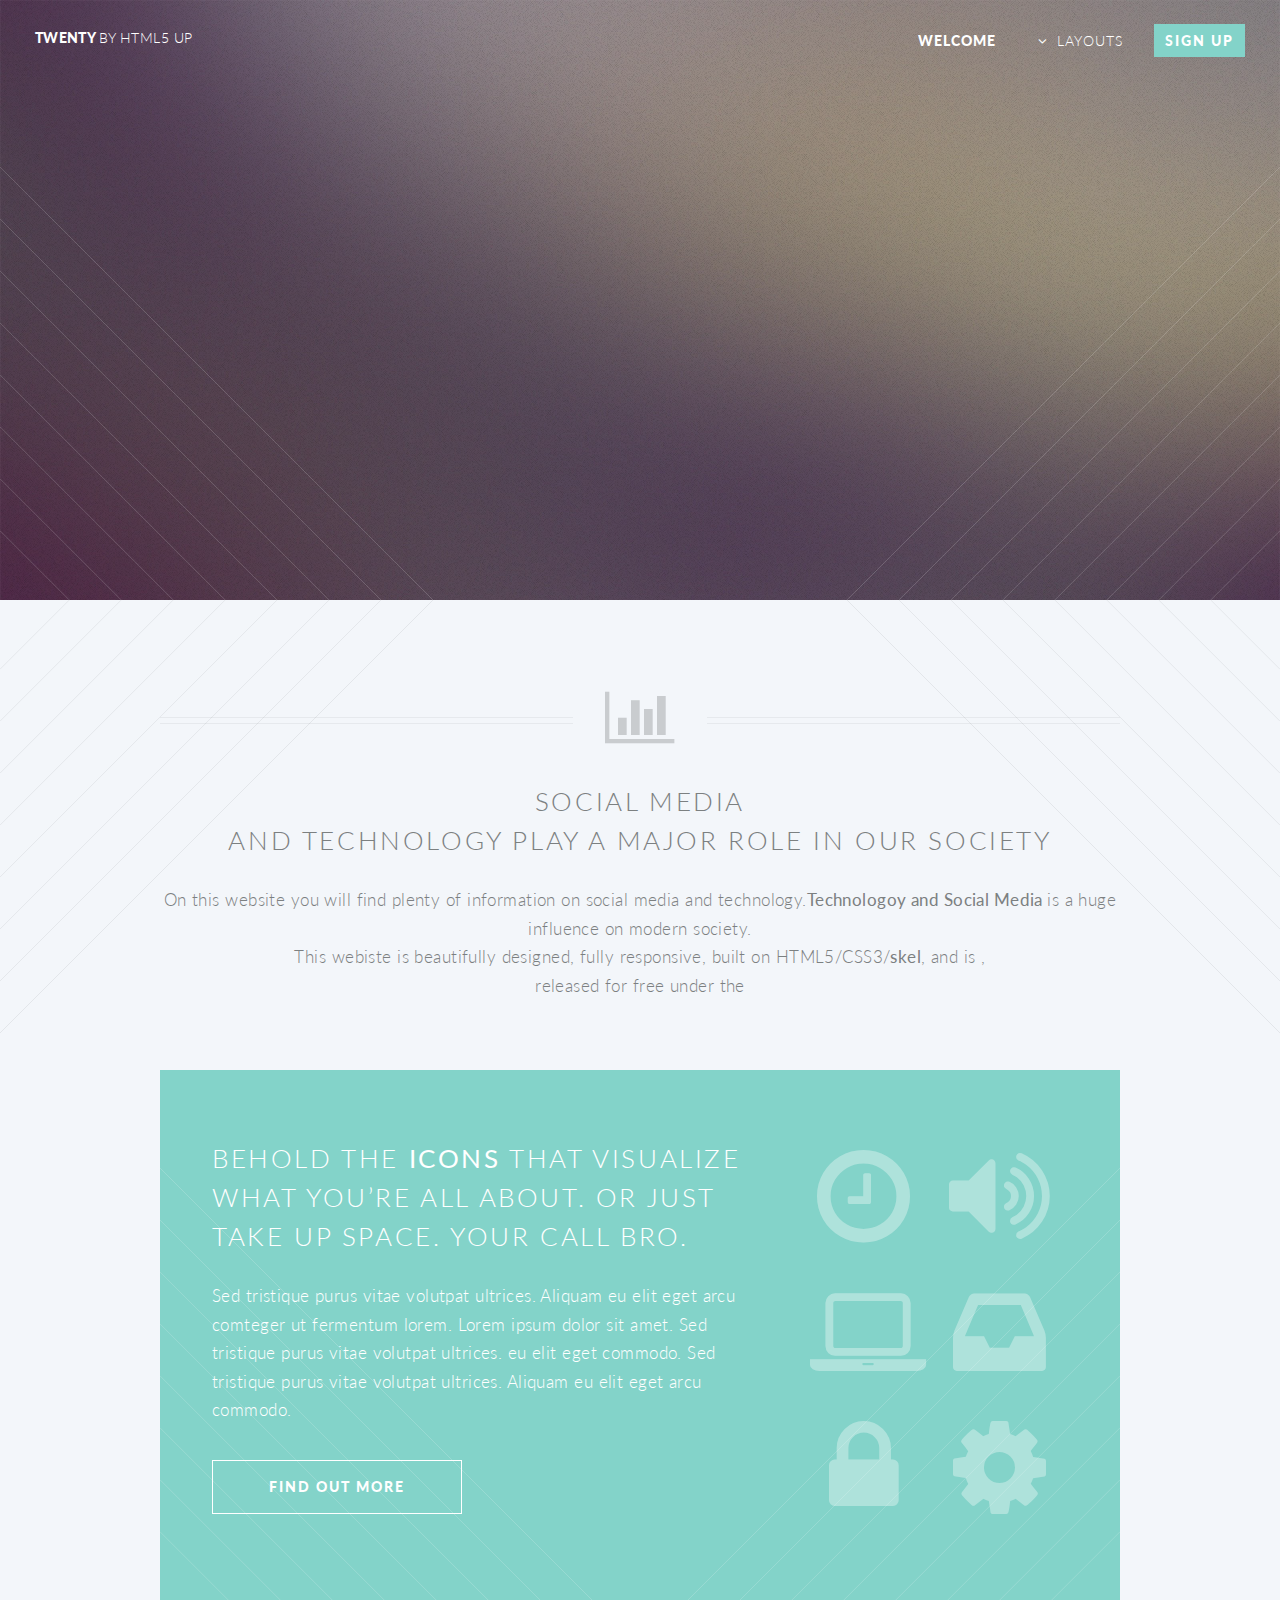
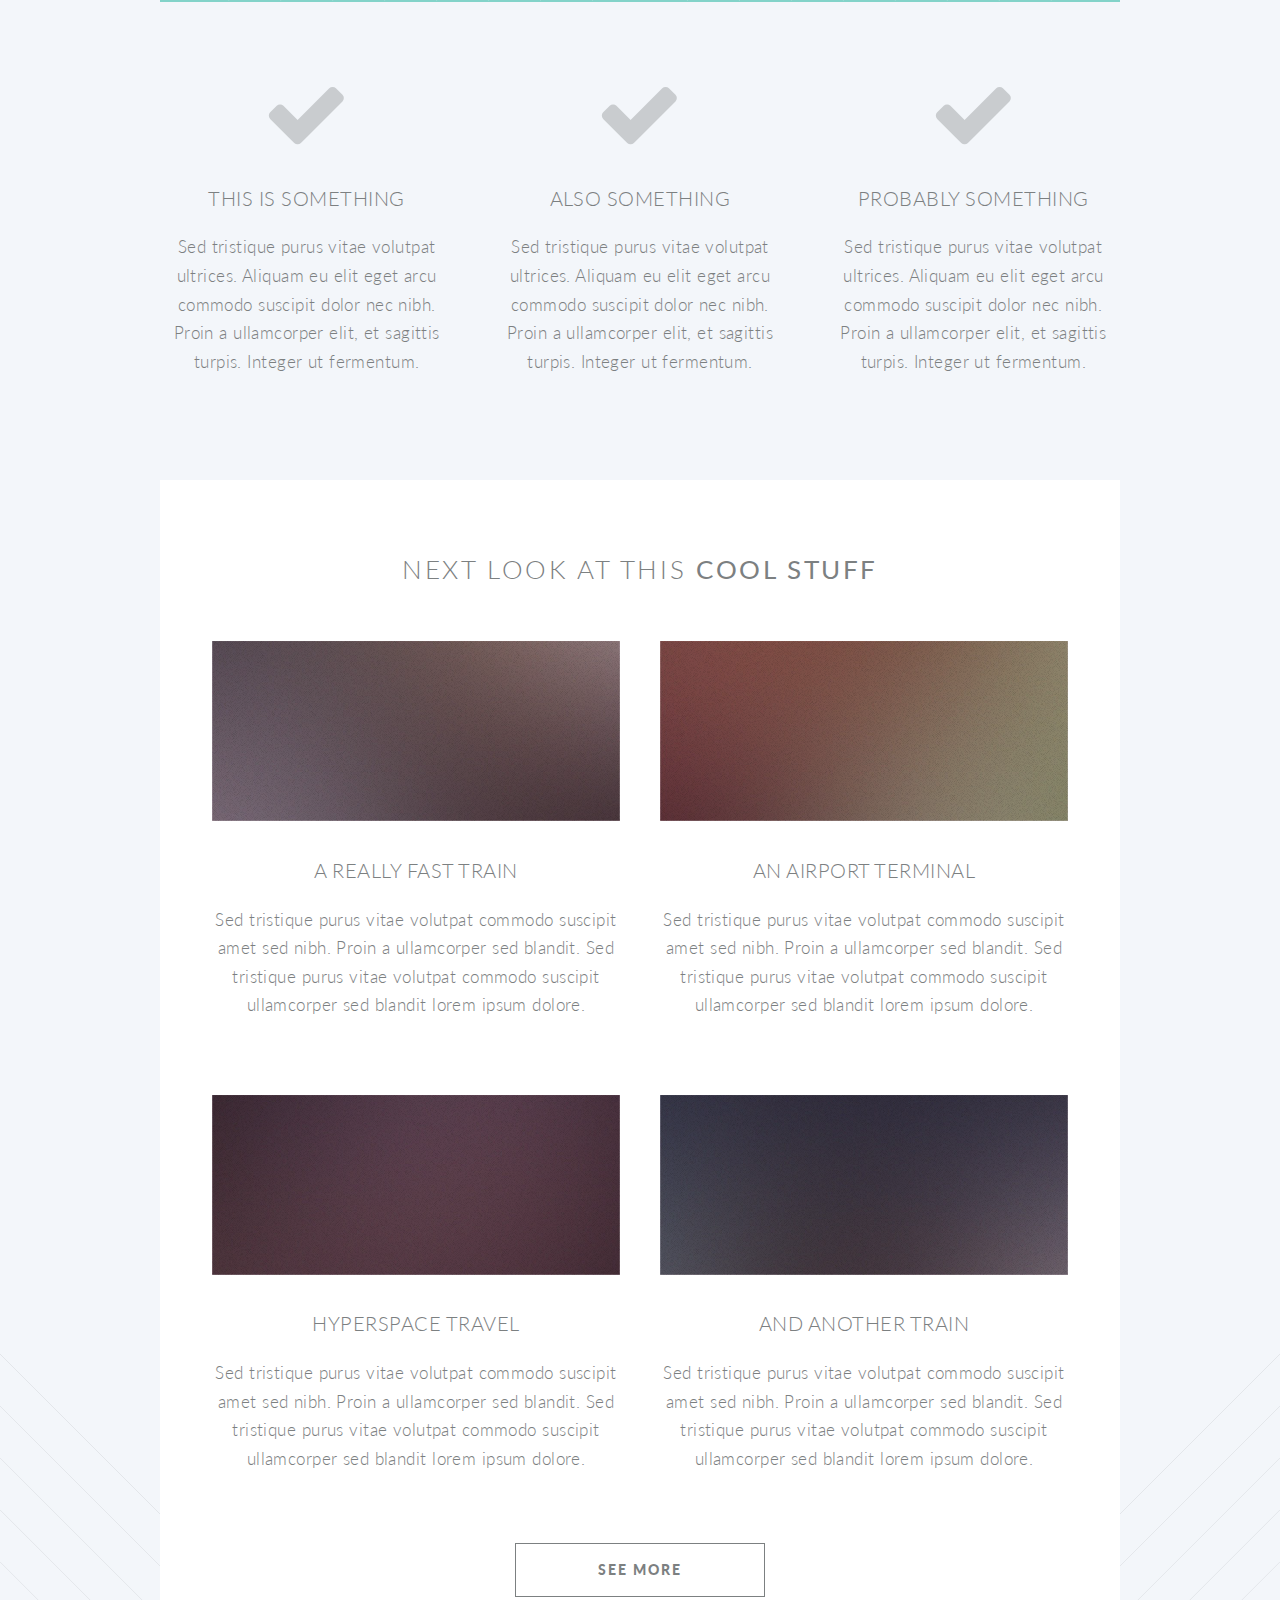
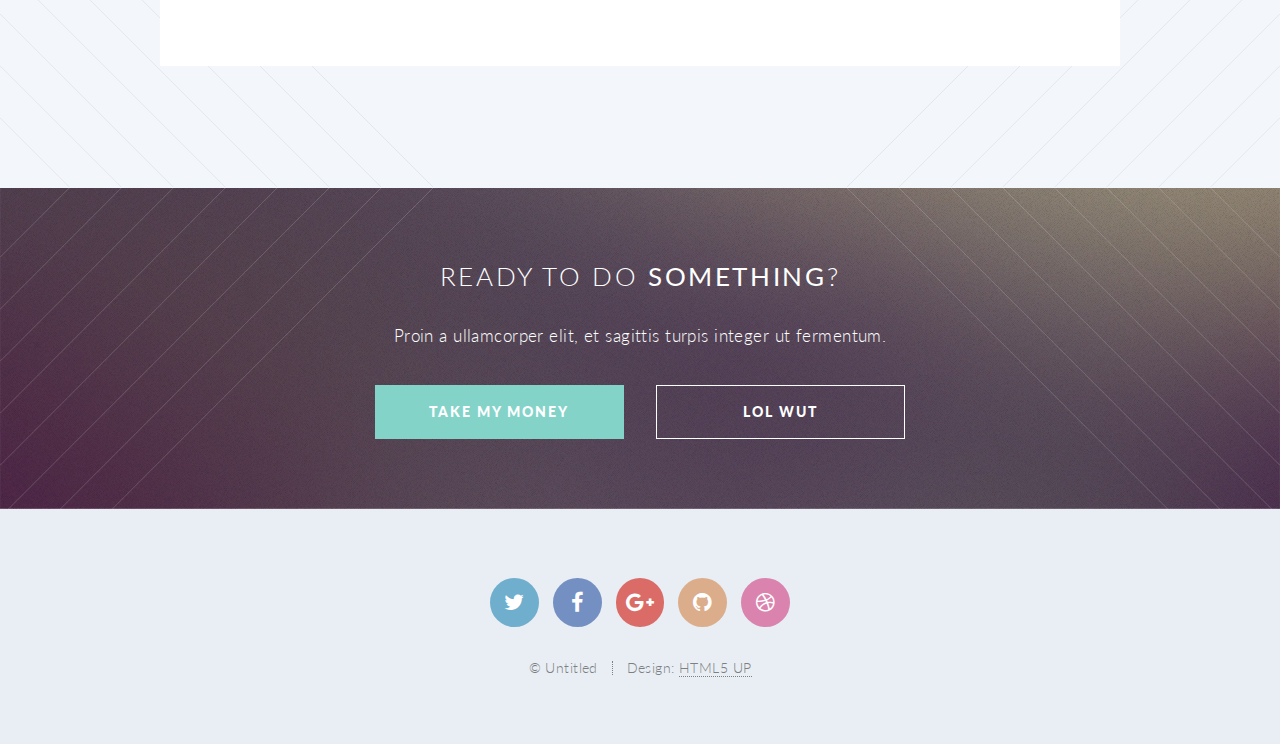
==== index.html @ 6ecb7705 "p1" ====
<!DOCTYPE HTML>
<!--
	Twenty by HTML5 UP
	html5up.net | @ajlkn
	Free for personal and commercial use under the CCA 3.0 license (html5up.net/license)
-->
<html>
	<head>
		<title>Twenty by HTML5 UP</title>
		<meta charset="utf-8" />
		<meta name="viewport" content="width=device-width, initial-scale=1" />
		<!--[if lte IE 8]><script src="assets/js/ie/html5shiv.js"></script><![endif]-->
		<link rel="stylesheet" href="assets/css/main.css" />
		<!--[if lte IE 8]><link rel="stylesheet" href="assets/css/ie8.css" /><![endif]-->
		<!--[if lte IE 9]><link rel="stylesheet" href="assets/css/ie9.css" /><![endif]-->
	</head>
	<body class="index">
		<div id="page-wrapper">

			<!-- Header -->
				<header id="header" class="alt">
					<h1 id="logo"><a href="index.html">Twenty <span>by HTML5 UP</span></a></h1>
					<nav id="nav">
						<ul>
							<li class="current"><a href="index.html">Welcome</a></li>
							<li class="submenu">
								<a href="#">Layouts</a>
								<ul>
									<li><a href="left-sidebar.html">Left Sidebar</a></li>
									<li><a href="right-sidebar.html">Right Sidebar</a></li>
									<li><a href="no-sidebar.html">No Sidebar</a></li>
									<li><a href="contact.html">Contact</a></li>
									<li class="submenu">
										<a href="#">Submenu</a>
										<ul>
											<li><a href="#">Dolore Sed</a></li>
											<li><a href="#">Consequat</a></li>
											<li><a href="#">Lorem Magna</a></li>
											<li><a href="#">Sed Magna</a></li>
											<li><a href="#">Ipsum Nisl</a></li>
										</ul>
									</li>
								</ul>
							</li>
							<li><a href="#" class="button special">Sign Up</a></li>
						</ul>
					</nav>
				</header>

			<!-- Banner -->
				<section id="banner">

					<!--
						".inner" is set up as an inline-block so it automatically expands
						in both directions to fit whatever's inside it. This means it won't
						automatically wrap lines, so be sure to use line breaks where
						appropriate (<br />).
					-->
					<div class="inner">

						<header>
							<h2>SOCIAL MEDIA AND THE 21ST CENTURY</h2>
						</header>
		<p><!--[-->A WEBSITE<!--]--> <strong><!--[-->BY<!--]--></strong>, <!--[-->JAMILA CUMMINGS<!--]-->
						<br />
						<!--[-->SIMPLICITY<!--]-->
						<br />
						 <a href="http://html5up.net">WORKS BEST</a>.<!--]--></p>
						<footer>
							<ul class="buttons vertical">
								<li><a href="#main" class="button fit scrolly"><!--[-->Tell Me More<!--]--></a></li>
							</ul>
						</footer>

					</div>

				</section>

			<!-- Main -->
				<article id="main">

					<header class="special container">
						<span class="icon fa-bar-chart-o"></span>
						<h2><!--[-->SOCIAL MEDIA<!--]--> 
						<br />
						<!--[--> AND TECHNOLOGY PLAY A MAJOR ROLE IN OUR SOCIETY<!--]--></h2>
						<p><!--[-->On this website you will find plenty of information on social media and technology.<strong>Technologoy and Social Media </strong> is a huge influence on modern society.<!--]-->
						<br />
						<!--[-->This webiste is beautifully designed, fully responsive, built on HTML5/CSS3/<strong>skel</strong>,<!--]-->
						<!--[-->and is ,<!--]-->
						<br />
						<!--[-->released for free under the <a href="http://html5up.net/license"></a> </p>
					</header>

					<!-- One -->
						<section class="wrapper style2 container special-alt">
							<div class="row 50%">
								<div class="8u 12u(narrower)">

									<header>
										<h2><!--[-->Behold the<!--]--> <strong><!--[-->icons<!--]--></strong> <!--[-->that visualize what you’re all about. or just take up space. your call bro.<!--]--></h2>
									</header>
									<p>Sed tristique purus vitae volutpat ultrices. Aliquam eu elit eget arcu comteger ut fermentum lorem. Lorem ipsum dolor sit amet. Sed tristique purus vitae volutpat ultrices. eu elit eget commodo. Sed tristique purus vitae volutpat ultrices. Aliquam eu elit eget arcu commodo.</p>
									<footer>
										<ul class="buttons">
											<li><a href="#" class="button">Find Out More</a></li>
										</ul>
									</footer>

								</div>
								<div class="4u 12u(narrower) important(narrower)">

									<ul class="featured-icons">
										<li><span class="icon fa-clock-o"><span class="label">Feature 1</span></span></li>
										<li><span class="icon fa-volume-up"><span class="label">Feature 2</span></span></li>
										<li><span class="icon fa-laptop"><span class="label">Feature 3</span></span></li>
										<li><span class="icon fa-inbox"><span class="label">Feature 4</span></span></li>
										<li><span class="icon fa-lock"><span class="label">Feature 5</span></span></li>
										<li><span class="icon fa-cog"><span class="label">Feature 6</span></span></li>
									</ul>

								</div>
							</div>
						</section>

					<!-- Two -->
						<section class="wrapper style1 container special">
							<div class="row">
								<div class="4u 12u(narrower)">

									<section>
										<span class="icon featured fa-check"></span>
										<header>
											<h3><!--[-->This is Something<!--]--></h3>
										</header>
										<p>Sed tristique purus vitae volutpat ultrices. Aliquam eu elit eget arcu commodo suscipit dolor nec nibh. Proin a ullamcorper elit, et sagittis turpis. Integer ut fermentum.</p>
									</section>

								</div>
								<div class="4u 12u(narrower)">

									<section>
										<span class="icon featured fa-check"></span>
										<header>
											<h3><!--[-->Also Something<!--]--></h3>
										</header>
										<p>Sed tristique purus vitae volutpat ultrices. Aliquam eu elit eget arcu commodo suscipit dolor nec nibh. Proin a ullamcorper elit, et sagittis turpis. Integer ut fermentum.</p>
									</section>

								</div>
								<div class="4u 12u(narrower)">

									<section>
										<span class="icon featured fa-check"></span>
										<header>
											<h3><!--[-->Probably Something<!--]--></h3>
										</header>
										<p>Sed tristique purus vitae volutpat ultrices. Aliquam eu elit eget arcu commodo suscipit dolor nec nibh. Proin a ullamcorper elit, et sagittis turpis. Integer ut fermentum.</p>
									</section>

								</div>
							</div>
						</section>

					<!-- Three -->
						<section class="wrapper style3 container special">

							<header class="major">
								<h2><!--[-->Next look at this<!--]--> <strong><!--[-->cool stuff<!--]--></strong></h2>
							</header>

							<div class="row">
								<div class="6u 12u(narrower)">

									<section>
										<a href="#" class="image featured"><img src="images/pic01.jpg" alt="" /></a>
										<header>
											<h3><!--[-->A Really Fast Train<!--]--></h3>
										</header>
										<p>Sed tristique purus vitae volutpat commodo suscipit amet sed nibh. Proin a ullamcorper sed blandit. Sed tristique purus vitae volutpat commodo suscipit ullamcorper sed blandit lorem ipsum dolore.</p>
									</section>

								</div>
								<div class="6u 12u(narrower)">

									<section>
										<a href="#" class="image featured"><img src="images/pic02.jpg" alt="" /></a>
										<header>
											<h3><!--[-->An Airport Terminal<!--]--></h3>
										</header>
										<p>Sed tristique purus vitae volutpat commodo suscipit amet sed nibh. Proin a ullamcorper sed blandit. Sed tristique purus vitae volutpat commodo suscipit ullamcorper sed blandit lorem ipsum dolore.</p>
									</section>

								</div>
							</div>
							<div class="row">
								<div class="6u 12u(narrower)">

									<section>
										<a href="#" class="image featured"><img src="images/pic03.jpg" alt="" /></a>
										<header>
											<h3><!--[-->Hyperspace Travel<!--]--></h3>
										</header>
										<p>Sed tristique purus vitae volutpat commodo suscipit amet sed nibh. Proin a ullamcorper sed blandit. Sed tristique purus vitae volutpat commodo suscipit ullamcorper sed blandit lorem ipsum dolore.</p>
									</section>

								</div>
								<div class="6u 12u(narrower)">

									<section>
										<a href="#" class="image featured"><img src="images/pic04.jpg" alt="" /></a>
										<header>
											<h3><!--[-->And Another Train<!--]--></h3>
										</header>
										<p>Sed tristique purus vitae volutpat commodo suscipit amet sed nibh. Proin a ullamcorper sed blandit. Sed tristique purus vitae volutpat commodo suscipit ullamcorper sed blandit lorem ipsum dolore.</p>
									</section>

								</div>
							</div>

							<footer class="major">
								<ul class="buttons">
									<li><a href="#" class="button">See More</a></li>
								</ul>
							</footer>

						</section>

				</article>

			<!-- CTA -->
				<section id="cta">

					<header>
						<h2><!--[-->Ready to do <strong>something</strong>?<!--]--></h2>
						<p>Proin a ullamcorper elit, et sagittis turpis integer ut fermentum.</p>
					</header>
					<footer>
						<ul class="buttons">
							<li><a href="#" class="button special"><!--[-->Take My Money<!--]--></a></li>
							<li><a href="#" class="button"><!--[-->LOL Wut<!--]--></a></li>
						</ul>
					</footer>

				</section>

			<!-- Footer -->
				<footer id="footer">

					<ul class="icons">
						<li><a href="#" class="icon circle fa-twitter"><span class="label">Twitter</span></a></li>
						<li><a href="#" class="icon circle fa-facebook"><span class="label">Facebook</span></a></li>
						<li><a href="#" class="icon circle fa-google-plus"><span class="label">Google+</span></a></li>
						<li><a href="#" class="icon circle fa-github"><span class="label">Github</span></a></li>
						<li><a href="#" class="icon circle fa-dribbble"><span class="label">Dribbble</span></a></li>
					</ul>

					<ul class="copyright">
						<li>&copy; Untitled</li><li>Design: <a href="http://html5up.net">HTML5 UP</a></li>
					</ul>

				</footer>

		</div>

		<!-- Scripts -->
			<script src="assets/js/jquery.min.js"></script>
			<script src="assets/js/jquery.dropotron.min.js"></script>
			<script src="assets/js/jquery.scrolly.min.js"></script>
			<script src="assets/js/jquery.scrollgress.min.js"></script>
			<script src="assets/js/skel.min.js"></script>
			<script src="assets/js/util.js"></script>
			<!--[if lte IE 8]><script src="assets/js/ie/respond.min.js"></script><![endif]-->
			<script src="assets/js/main.js"></script>

	</body>
</html>
---- assets/css/main.css ----
@import url("font-awesome.min.css");
@import url("https://fonts.googleapis.com/css?family=Lato:300,400,900");

/*
	Twenty by HTML5 UP
	html5up.net | @ajlkn
	Free for personal and commercial use under the CCA 3.0 license (html5up.net/license)
*/

/* Reset */

	html, body, div, span, applet, object, iframe, h1, h2, h3, h4, h5, h6, p, blockquote, pre, a, abbr, acronym, address, big, cite, code, del, dfn, em, img, ins, kbd, q, s, samp, small, strike, strong, sub, sup, tt, var, b, u, i, center, dl, dt, dd, ol, ul, li, fieldset, form, label, legend, table, caption, tbody, tfoot, thead, tr, th, td, article, aside, canvas, details, embed, figure, figcaption, footer, header, hgroup, menu, nav, output, ruby, section, summary, time, mark, audio, video {
		margin: 0;
		padding: 0;
		border: 0;
		font-size: 100%;
		font: inherit;
		vertical-align: baseline;
	}

	article, aside, details, figcaption, figure, footer, header, hgroup, menu, nav, section {
		display: block;
	}

	body {
		line-height: 1;
	}

	ol, ul {
		list-style: none;
	}

	blockquote, q {
		quotes: none;
	}

	blockquote:before, blockquote:after, q:before, q:after {
		content: '';
		content: none;
	}

	table {
		border-collapse: collapse;
		border-spacing: 0;
	}

	body {
		-webkit-text-size-adjust: none;
	}

/* Box Model */

	*, *:before, *:after {
		-moz-box-sizing: border-box;
		-webkit-box-sizing: border-box;
		box-sizing: border-box;
	}

/* Containers */

	.container {
		margin-left: auto;
		margin-right: auto;
	}

	.container.\31 25\25 {
		width: 100%;
		max-width: 1750px;
		min-width: 1400px;
	}

	.container.\37 5\25 {
		width: 1050px;
	}

	.container.\35 0\25 {
		width: 700px;
	}

	.container.\32 5\25 {
		width: 350px;
	}

	.container {
		width: 1400px;
	}

	@media screen and (max-width: 1680px) {

		.container.\31 25\25 {
			width: 100%;
			max-width: 1500px;
			min-width: 1200px;
		}

		.container.\37 5\25 {
			width: 900px;
		}

		.container.\35 0\25 {
			width: 600px;
		}

		.container.\32 5\25 {
			width: 300px;
		}

		.container {
			width: 1200px;
		}

	}

	@media screen and (max-width: 1280px) {

		.container.\31 25\25 {
			width: 100%;
			max-width: 1200px;
			min-width: 960px;
		}

		.container.\37 5\25 {
			width: 720px;
		}

		.container.\35 0\25 {
			width: 480px;
		}

		.container.\32 5\25 {
			width: 240px;
		}

		.container {
			width: 960px;
		}

	}

	@media screen and (max-width: 980px) {

		.container.\31 25\25 {
			width: 100%;
			max-width: 118.75%;
			min-width: 95%;
		}

		.container.\37 5\25 {
			width: 71.25%;
		}

		.container.\35 0\25 {
			width: 47.5%;
		}

		.container.\32 5\25 {
			width: 23.75%;
		}

		.container {
			width: 95%;
		}

	}

	@media screen and (max-width: 840px) {

		.container.\31 25\25 {
			width: 100%;
			max-width: 118.75%;
			min-width: 95%;
		}

		.container.\37 5\25 {
			width: 71.25%;
		}

		.container.\35 0\25 {
			width: 47.5%;
		}

		.container.\32 5\25 {
			width: 23.75%;
		}

		.container {
			width: 95% !important;
		}

	}

	@media screen and (max-width: 736px) {

		.container.\31 25\25 {
			width: 100%;
			max-width: 125%;
			min-width: 100%;
		}

		.container.\37 5\25 {
			width: 75%;
		}

		.container.\35 0\25 {
			width: 50%;
		}

		.container.\32 5\25 {
			width: 25%;
		}

		.container {
			width: 100% !important;
		}

	}

/* Grid */

	.row {
		border-bottom: solid 1px transparent;
		-moz-box-sizing: border-box;
		-webkit-box-sizing: border-box;
		box-sizing: border-box;
	}

	.row > * {
		float: left;
		-moz-box-sizing: border-box;
		-webkit-box-sizing: border-box;
		box-sizing: border-box;
	}

	.row:after, .row:before {
		content: '';
		display: block;
		clear: both;
		height: 0;
	}

	.row.uniform > * > :first-child {
		margin-top: 0;
	}

	.row.uniform > * > :last-child {
		margin-bottom: 0;
	}

	.row.\30 \25 > * {
		padding: 0px 0 0 0px;
	}

	.row.\30 \25 {
		margin: 0px 0 -1px 0px;
	}

	.row.uniform.\30 \25 > * {
		padding: 0px 0 0 0px;
	}

	.row.uniform.\30 \25 {
		margin: 0px 0 -1px 0px;
	}

	.row > * {
		padding: 50px 0 0 50px;
	}

	.row {
		margin: -50px 0 -1px -50px;
	}

	.row.uniform > * {
		padding: 50px 0 0 50px;
	}

	.row.uniform {
		margin: -50px 0 -1px -50px;
	}

	.row.\32 00\25 > * {
		padding: 100px 0 0 100px;
	}

	.row.\32 00\25 {
		margin: -100px 0 -1px -100px;
	}

	.row.uniform.\32 00\25 > * {
		padding: 100px 0 0 100px;
	}

	.row.uniform.\32 00\25 {
		margin: -100px 0 -1px -100px;
	}

	.row.\31 50\25 > * {
		padding: 75px 0 0 75px;
	}

	.row.\31 50\25 {
		margin: -75px 0 -1px -75px;
	}

	.row.uniform.\31 50\25 > * {
		padding: 75px 0 0 75px;
	}

	.row.uniform.\31 50\25 {
		margin: -75px 0 -1px -75px;
	}

	.row.\35 0\25 > * {
		padding: 25px 0 0 25px;
	}

	.row.\35 0\25 {
		margin: -25px 0 -1px -25px;
	}

	.row.uniform.\35 0\25 > * {
		padding: 25px 0 0 25px;
	}

	.row.uniform.\35 0\25 {
		margin: -25px 0 -1px -25px;
	}

	.row.\32 5\25 > * {
		padding: 12.5px 0 0 12.5px;
	}

	.row.\32 5\25 {
		margin: -12.5px 0 -1px -12.5px;
	}

	.row.uniform.\32 5\25 > * {
		padding: 12.5px 0 0 12.5px;
	}

	.row.uniform.\32 5\25 {
		margin: -12.5px 0 -1px -12.5px;
	}

	.\31 2u, .\31 2u\24 {
		width: 100%;
		clear: none;
		margin-left: 0;
	}

	.\31 1u, .\31 1u\24 {
		width: 91.6666666667%;
		clear: none;
		margin-left: 0;
	}

	.\31 0u, .\31 0u\24 {
		width: 83.3333333333%;
		clear: none;
		margin-left: 0;
	}

	.\39 u, .\39 u\24 {
		width: 75%;
		clear: none;
		margin-left: 0;
	}

	.\38 u, .\38 u\24 {
		width: 66.6666666667%;
		clear: none;
		margin-left: 0;
	}

	.\37 u, .\37 u\24 {
		width: 58.3333333333%;
		clear: none;
		margin-left: 0;
	}

	.\36 u, .\36 u\24 {
		width: 50%;
		clear: none;
		margin-left: 0;
	}

	.\35 u, .\35 u\24 {
		width: 41.6666666667%;
		clear: none;
		margin-left: 0;
	}

	.\34 u, .\34 u\24 {
		width: 33.3333333333%;
		clear: none;
		margin-left: 0;
	}

	.\33 u, .\33 u\24 {
		width: 25%;
		clear: none;
		margin-left: 0;
	}

	.\32 u, .\32 u\24 {
		width: 16.6666666667%;
		clear: none;
		margin-left: 0;
	}

	.\31 u, .\31 u\24 {
		width: 8.3333333333%;
		clear: none;
		margin-left: 0;
	}

	.\31 2u\24 + *,
	.\31 1u\24 + *,
	.\31 0u\24 + *,
	.\39 u\24 + *,
	.\38 u\24 + *,
	.\37 u\24 + *,
	.\36 u\24 + *,
	.\35 u\24 + *,
	.\34 u\24 + *,
	.\33 u\24 + *,
	.\32 u\24 + *,
	.\31 u\24 + * {
		clear: left;
	}

	.\-11u {
		margin-left: 91.66667%;
	}

	.\-10u {
		margin-left: 83.33333%;
	}

	.\-9u {
		margin-left: 75%;
	}

	.\-8u {
		margin-left: 66.66667%;
	}

	.\-7u {
		margin-left: 58.33333%;
	}

	.\-6u {
		margin-left: 50%;
	}

	.\-5u {
		margin-left: 41.66667%;
	}

	.\-4u {
		margin-left: 33.33333%;
	}

	.\-3u {
		margin-left: 25%;
	}

	.\-2u {
		margin-left: 16.66667%;
	}

	.\-1u {
		margin-left: 8.33333%;
	}

	@media screen and (max-width: 1680px) {

		.row > * {
			padding: 40px 0 0 40px;
		}

		.row {
			margin: -40px 0 -1px -40px;
		}

		.row.uniform > * {
			padding: 40px 0 0 40px;
		}

		.row.uniform {
			margin: -40px 0 -1px -40px;
		}

		.row.\32 00\25 > * {
			padding: 80px 0 0 80px;
		}

		.row.\32 00\25 {
			margin: -80px 0 -1px -80px;
		}

		.row.uniform.\32 00\25 > * {
			padding: 80px 0 0 80px;
		}

		.row.uniform.\32 00\25 {
			margin: -80px 0 -1px -80px;
		}

		.row.\31 50\25 > * {
			padding: 60px 0 0 60px;
		}

		.row.\31 50\25 {
			margin: -60px 0 -1px -60px;
		}

		.row.uniform.\31 50\25 > * {
			padding: 60px 0 0 60px;
		}

		.row.uniform.\31 50\25 {
			margin: -60px 0 -1px -60px;
		}

		.row.\35 0\25 > * {
			padding: 20px 0 0 20px;
		}

		.row.\35 0\25 {
			margin: -20px 0 -1px -20px;
		}

		.row.uniform.\35 0\25 > * {
			padding: 20px 0 0 20px;
		}

		.row.uniform.\35 0\25 {
			margin: -20px 0 -1px -20px;
		}

		.row.\32 5\25 > * {
			padding: 10px 0 0 10px;
		}

		.row.\32 5\25 {
			margin: -10px 0 -1px -10px;
		}

		.row.uniform.\32 5\25 > * {
			padding: 10px 0 0 10px;
		}

		.row.uniform.\32 5\25 {
			margin: -10px 0 -1px -10px;
		}

		.\31 2u\28wide\29, .\31 2u\24\28wide\29 {
			width: 100%;
			clear: none;
			margin-left: 0;
		}

		.\31 1u\28wide\29, .\31 1u\24\28wide\29 {
			width: 91.6666666667%;
			clear: none;
			margin-left: 0;
		}

		.\31 0u\28wide\29, .\31 0u\24\28wide\29 {
			width: 83.3333333333%;
			clear: none;
			margin-left: 0;
		}

		.\39 u\28wide\29, .\39 u\24\28wide\29 {
			width: 75%;
			clear: none;
			margin-left: 0;
		}

		.\38 u\28wide\29, .\38 u\24\28wide\29 {
			width: 66.6666666667%;
			clear: none;
			margin-left: 0;
		}

		.\37 u\28wide\29, .\37 u\24\28wide\29 {
			width: 58.3333333333%;
			clear: none;
			margin-left: 0;
		}

		.\36 u\28wide\29, .\36 u\24\28wide\29 {
			width: 50%;
			clear: none;
			margin-left: 0;
		}

		.\35 u\28wide\29, .\35 u\24\28wide\29 {
			width: 41.6666666667%;
			clear: none;
			margin-left: 0;
		}

		.\34 u\28wide\29, .\34 u\24\28wide\29 {
			width: 33.3333333333%;
			clear: none;
			margin-left: 0;
		}

		.\33 u\28wide\29, .\33 u\24\28wide\29 {
			width: 25%;
			clear: none;
			margin-left: 0;
		}

		.\32 u\28wide\29, .\32 u\24\28wide\29 {
			width: 16.6666666667%;
			clear: none;
			margin-left: 0;
		}

		.\31 u\28wide\29, .\31 u\24\28wide\29 {
			width: 8.3333333333%;
			clear: none;
			margin-left: 0;
		}

		.\31 2u\24\28wide\29 + *,
		.\31 1u\24\28wide\29 + *,
		.\31 0u\24\28wide\29 + *,
		.\39 u\24\28wide\29 + *,
		.\38 u\24\28wide\29 + *,
		.\37 u\24\28wide\29 + *,
		.\36 u\24\28wide\29 + *,
		.\35 u\24\28wide\29 + *,
		.\34 u\24\28wide\29 + *,
		.\33 u\24\28wide\29 + *,
		.\32 u\24\28wide\29 + *,
		.\31 u\24\28wide\29 + * {
			clear: left;
		}

		.\-11u\28wide\29 {
			margin-left: 91.66667%;
		}

		.\-10u\28wide\29 {
			margin-left: 83.33333%;
		}

		.\-9u\28wide\29 {
			margin-left: 75%;
		}

		.\-8u\28wide\29 {
			margin-left: 66.66667%;
		}

		.\-7u\28wide\29 {
			margin-left: 58.33333%;
		}

		.\-6u\28wide\29 {
			margin-left: 50%;
		}

		.\-5u\28wide\29 {
			margin-left: 41.66667%;
		}

		.\-4u\28wide\29 {
			margin-left: 33.33333%;
		}

		.\-3u\28wide\29 {
			margin-left: 25%;
		}

		.\-2u\28wide\29 {
			margin-left: 16.66667%;
		}

		.\-1u\28wide\29 {
			margin-left: 8.33333%;
		}

	}

	@media screen and (max-width: 1280px) {

		.row > * {
			padding: 40px 0 0 40px;
		}

		.row {
			margin: -40px 0 -1px -40px;
		}

		.row.uniform > * {
			padding: 40px 0 0 40px;
		}

		.row.uniform {
			margin: -40px 0 -1px -40px;
		}

		.row.\32 00\25 > * {
			padding: 80px 0 0 80px;
		}

		.row.\32 00\25 {
			margin: -80px 0 -1px -80px;
		}

		.row.uniform.\32 00\25 > * {
			padding: 80px 0 0 80px;
		}

		.row.uniform.\32 00\25 {
			margin: -80px 0 -1px -80px;
		}

		.row.\31 50\25 > * {
			padding: 60px 0 0 60px;
		}

		.row.\31 50\25 {
			margin: -60px 0 -1px -60px;
		}

		.row.uniform.\31 50\25 > * {
			padding: 60px 0 0 60px;
		}

		.row.uniform.\31 50\25 {
			margin: -60px 0 -1px -60px;
		}

		.row.\35 0\25 > * {
			padding: 20px 0 0 20px;
		}

		.row.\35 0\25 {
			margin: -20px 0 -1px -20px;
		}

		.row.uniform.\35 0\25 > * {
			padding: 20px 0 0 20px;
		}

		.row.uniform.\35 0\25 {
			margin: -20px 0 -1px -20px;
		}

		.row.\32 5\25 > * {
			padding: 10px 0 0 10px;
		}

		.row.\32 5\25 {
			margin: -10px 0 -1px -10px;
		}

		.row.uniform.\32 5\25 > * {
			padding: 10px 0 0 10px;
		}

		.row.uniform.\32 5\25 {
			margin: -10px 0 -1px -10px;
		}

		.\31 2u\28normal\29, .\31 2u\24\28normal\29 {
			width: 100%;
			clear: none;
			margin-left: 0;
		}

		.\31 1u\28normal\29, .\31 1u\24\28normal\29 {
			width: 91.6666666667%;
			clear: none;
			margin-left: 0;
		}

		.\31 0u\28normal\29, .\31 0u\24\28normal\29 {
			width: 83.3333333333%;
			clear: none;
			margin-left: 0;
		}

		.\39 u\28normal\29, .\39 u\24\28normal\29 {
			width: 75%;
			clear: none;
			margin-left: 0;
		}

		.\38 u\28normal\29, .\38 u\24\28normal\29 {
			width: 66.6666666667%;
			clear: none;
			margin-left: 0;
		}

		.\37 u\28normal\29, .\37 u\24\28normal\29 {
			width: 58.3333333333%;
			clear: none;
			margin-left: 0;
		}

		.\36 u\28normal\29, .\36 u\24\28normal\29 {
			width: 50%;
			clear: none;
			margin-left: 0;
		}

		.\35 u\28normal\29, .\35 u\24\28normal\29 {
			width: 41.6666666667%;
			clear: none;
			margin-left: 0;
		}

		.\34 u\28normal\29, .\34 u\24\28normal\29 {
			width: 33.3333333333%;
			clear: none;
			margin-left: 0;
		}

		.\33 u\28normal\29, .\33 u\24\28normal\29 {
			width: 25%;
			clear: none;
			margin-left: 0;
		}

		.\32 u\28normal\29, .\32 u\24\28normal\29 {
			width: 16.6666666667%;
			clear: none;
			margin-left: 0;
		}

		.\31 u\28normal\29, .\31 u\24\28normal\29 {
			width: 8.3333333333%;
			clear: none;
			margin-left: 0;
		}

		.\31 2u\24\28normal\29 + *,
		.\31 1u\24\28normal\29 + *,
		.\31 0u\24\28normal\29 + *,
		.\39 u\24\28normal\29 + *,
		.\38 u\24\28normal\29 + *,
		.\37 u\24\28normal\29 + *,
		.\36 u\24\28normal\29 + *,
		.\35 u\24\28normal\29 + *,
		.\34 u\24\28normal\29 + *,
		.\33 u\24\28normal\29 + *,
		.\32 u\24\28normal\29 + *,
		.\31 u\24\28normal\29 + * {
			clear: left;
		}

		.\-11u\28normal\29 {
			margin-left: 91.66667%;
		}

		.\-10u\28normal\29 {
			margin-left: 83.33333%;
		}

		.\-9u\28normal\29 {
			margin-left: 75%;
		}

		.\-8u\28normal\29 {
			margin-left: 66.66667%;
		}

		.\-7u\28normal\29 {
			margin-left: 58.33333%;
		}

		.\-6u\28normal\29 {
			margin-left: 50%;
		}

		.\-5u\28normal\29 {
			margin-left: 41.66667%;
		}

		.\-4u\28normal\29 {
			margin-left: 33.33333%;
		}

		.\-3u\28normal\29 {
			margin-left: 25%;
		}

		.\-2u\28normal\29 {
			margin-left: 16.66667%;
		}

		.\-1u\28normal\29 {
			margin-left: 8.33333%;
		}

	}

	@media screen and (max-width: 980px) {

		.row > * {
			padding: 30px 0 0 30px;
		}

		.row {
			margin: -30px 0 -1px -30px;
		}

		.row.uniform > * {
			padding: 30px 0 0 30px;
		}

		.row.uniform {
			margin: -30px 0 -1px -30px;
		}

		.row.\32 00\25 > * {
			padding: 60px 0 0 60px;
		}

		.row.\32 00\25 {
			margin: -60px 0 -1px -60px;
		}

		.row.uniform.\32 00\25 > * {
			padding: 60px 0 0 60px;
		}

		.row.uniform.\32 00\25 {
			margin: -60px 0 -1px -60px;
		}

		.row.\31 50\25 > * {
			padding: 45px 0 0 45px;
		}

		.row.\31 50\25 {
			margin: -45px 0 -1px -45px;
		}

		.row.uniform.\31 50\25 > * {
			padding: 45px 0 0 45px;
		}

		.row.uniform.\31 50\25 {
			margin: -45px 0 -1px -45px;
		}

		.row.\35 0\25 > * {
			padding: 15px 0 0 15px;
		}

		.row.\35 0\25 {
			margin: -15px 0 -1px -15px;
		}

		.row.uniform.\35 0\25 > * {
			padding: 15px 0 0 15px;
		}

		.row.uniform.\35 0\25 {
			margin: -15px 0 -1px -15px;
		}

		.row.\32 5\25 > * {
			padding: 7.5px 0 0 7.5px;
		}

		.row.\32 5\25 {
			margin: -7.5px 0 -1px -7.5px;
		}

		.row.uniform.\32 5\25 > * {
			padding: 7.5px 0 0 7.5px;
		}

		.row.uniform.\32 5\25 {
			margin: -7.5px 0 -1px -7.5px;
		}

		.\31 2u\28narrow\29, .\31 2u\24\28narrow\29 {
			width: 100%;
			clear: none;
			margin-left: 0;
		}

		.\31 1u\28narrow\29, .\31 1u\24\28narrow\29 {
			width: 91.6666666667%;
			clear: none;
			margin-left: 0;
		}

		.\31 0u\28narrow\29, .\31 0u\24\28narrow\29 {
			width: 83.3333333333%;
			clear: none;
			margin-left: 0;
		}

		.\39 u\28narrow\29, .\39 u\24\28narrow\29 {
			width: 75%;
			clear: none;
			margin-left: 0;
		}

		.\38 u\28narrow\29, .\38 u\24\28narrow\29 {
			width: 66.6666666667%;
			clear: none;
			margin-left: 0;
		}

		.\37 u\28narrow\29, .\37 u\24\28narrow\29 {
			width: 58.3333333333%;
			clear: none;
			margin-left: 0;
		}

		.\36 u\28narrow\29, .\36 u\24\28narrow\29 {
			width: 50%;
			clear: none;
			margin-left: 0;
		}

		.\35 u\28narrow\29, .\35 u\24\28narrow\29 {
			width: 41.6666666667%;
			clear: none;
			margin-left: 0;
		}

		.\34 u\28narrow\29, .\34 u\24\28narrow\29 {
			width: 33.3333333333%;
			clear: none;
			margin-left: 0;
		}

		.\33 u\28narrow\29, .\33 u\24\28narrow\29 {
			width: 25%;
			clear: none;
			margin-left: 0;
		}

		.\32 u\28narrow\29, .\32 u\24\28narrow\29 {
			width: 16.6666666667%;
			clear: none;
			margin-left: 0;
		}

		.\31 u\28narrow\29, .\31 u\24\28narrow\29 {
			width: 8.3333333333%;
			clear: none;
			margin-left: 0;
		}

		.\31 2u\24\28narrow\29 + *,
		.\31 1u\24\28narrow\29 + *,
		.\31 0u\24\28narrow\29 + *,
		.\39 u\24\28narrow\29 + *,
		.\38 u\24\28narrow\29 + *,
		.\37 u\24\28narrow\29 + *,
		.\36 u\24\28narrow\29 + *,
		.\35 u\24\28narrow\29 + *,
		.\34 u\24\28narrow\29 + *,
		.\33 u\24\28narrow\29 + *,
		.\32 u\24\28narrow\29 + *,
		.\31 u\24\28narrow\29 + * {
			clear: left;
		}

		.\-11u\28narrow\29 {
			margin-left: 91.66667%;
		}

		.\-10u\28narrow\29 {
			margin-left: 83.33333%;
		}

		.\-9u\28narrow\29 {
			margin-left: 75%;
		}

		.\-8u\28narrow\29 {
			margin-left: 66.66667%;
		}

		.\-7u\28narrow\29 {
			margin-left: 58.33333%;
		}

		.\-6u\28narrow\29 {
			margin-left: 50%;
		}

		.\-5u\28narrow\29 {
			margin-left: 41.66667%;
		}

		.\-4u\28narrow\29 {
			margin-left: 33.33333%;
		}

		.\-3u\28narrow\29 {
			margin-left: 25%;
		}

		.\-2u\28narrow\29 {
			margin-left: 16.66667%;
		}

		.\-1u\28narrow\29 {
			margin-left: 8.33333%;
		}

	}

	@media screen and (max-width: 840px) {

		.row > * {
			padding: 30px 0 0 30px;
		}

		.row {
			margin: -30px 0 -1px -30px;
		}

		.row.uniform > * {
			padding: 30px 0 0 30px;
		}

		.row.uniform {
			margin: -30px 0 -1px -30px;
		}

		.row.\32 00\25 > * {
			padding: 60px 0 0 60px;
		}

		.row.\32 00\25 {
			margin: -60px 0 -1px -60px;
		}

		.row.uniform.\32 00\25 > * {
			padding: 60px 0 0 60px;
		}

		.row.uniform.\32 00\25 {
			margin: -60px 0 -1px -60px;
		}

		.row.\31 50\25 > * {
			padding: 45px 0 0 45px;
		}

		.row.\31 50\25 {
			margin: -45px 0 -1px -45px;
		}

		.row.uniform.\31 50\25 > * {
			padding: 45px 0 0 45px;
		}

		.row.uniform.\31 50\25 {
			margin: -45px 0 -1px -45px;
		}

		.row.\35 0\25 > * {
			padding: 15px 0 0 15px;
		}

		.row.\35 0\25 {
			margin: -15px 0 -1px -15px;
		}

		.row.uniform.\35 0\25 > * {
			padding: 15px 0 0 15px;
		}

		.row.uniform.\35 0\25 {
			margin: -15px 0 -1px -15px;
		}

		.row.\32 5\25 > * {
			padding: 7.5px 0 0 7.5px;
		}

		.row.\32 5\25 {
			margin: -7.5px 0 -1px -7.5px;
		}

		.row.uniform.\32 5\25 > * {
			padding: 7.5px 0 0 7.5px;
		}

		.row.uniform.\32 5\25 {
			margin: -7.5px 0 -1px -7.5px;
		}

		.\31 2u\28narrower\29, .\31 2u\24\28narrower\29 {
			width: 100%;
			clear: none;
			margin-left: 0;
		}

		.\31 1u\28narrower\29, .\31 1u\24\28narrower\29 {
			width: 91.6666666667%;
			clear: none;
			margin-left: 0;
		}

		.\31 0u\28narrower\29, .\31 0u\24\28narrower\29 {
			width: 83.3333333333%;
			clear: none;
			margin-left: 0;
		}

		.\39 u\28narrower\29, .\39 u\24\28narrower\29 {
			width: 75%;
			clear: none;
			margin-left: 0;
		}

		.\38 u\28narrower\29, .\38 u\24\28narrower\29 {
			width: 66.6666666667%;
			clear: none;
			margin-left: 0;
		}

		.\37 u\28narrower\29, .\37 u\24\28narrower\29 {
			width: 58.3333333333%;
			clear: none;
			margin-left: 0;
		}

		.\36 u\28narrower\29, .\36 u\24\28narrower\29 {
			width: 50%;
			clear: none;
			margin-left: 0;
		}

		.\35 u\28narrower\29, .\35 u\24\28narrower\29 {
			width: 41.6666666667%;
			clear: none;
			margin-left: 0;
		}

		.\34 u\28narrower\29, .\34 u\24\28narrower\29 {
			width: 33.3333333333%;
			clear: none;
			margin-left: 0;
		}

		.\33 u\28narrower\29, .\33 u\24\28narrower\29 {
			width: 25%;
			clear: none;
			margin-left: 0;
		}

		.\32 u\28narrower\29, .\32 u\24\28narrower\29 {
			width: 16.6666666667%;
			clear: none;
			margin-left: 0;
		}

		.\31 u\28narrower\29, .\31 u\24\28narrower\29 {
			width: 8.3333333333%;
			clear: none;
			margin-left: 0;
		}

		.\31 2u\24\28narrower\29 + *,
		.\31 1u\24\28narrower\29 + *,
		.\31 0u\24\28narrower\29 + *,
		.\39 u\24\28narrower\29 + *,
		.\38 u\24\28narrower\29 + *,
		.\37 u\24\28narrower\29 + *,
		.\36 u\24\28narrower\29 + *,
		.\35 u\24\28narrower\29 + *,
		.\34 u\24\28narrower\29 + *,
		.\33 u\24\28narrower\29 + *,
		.\32 u\24\28narrower\29 + *,
		.\31 u\24\28narrower\29 + * {
			clear: left;
		}

		.\-11u\28narrower\29 {
			margin-left: 91.66667%;
		}

		.\-10u\28narrower\29 {
			margin-left: 83.33333%;
		}

		.\-9u\28narrower\29 {
			margin-left: 75%;
		}

		.\-8u\28narrower\29 {
			margin-left: 66.66667%;
		}

		.\-7u\28narrower\29 {
			margin-left: 58.33333%;
		}

		.\-6u\28narrower\29 {
			margin-left: 50%;
		}

		.\-5u\28narrower\29 {
			margin-left: 41.66667%;
		}

		.\-4u\28narrower\29 {
			margin-left: 33.33333%;
		}

		.\-3u\28narrower\29 {
			margin-left: 25%;
		}

		.\-2u\28narrower\29 {
			margin-left: 16.66667%;
		}

		.\-1u\28narrower\29 {
			margin-left: 8.33333%;
		}

	}

	@media screen and (max-width: 736px) {

		.row > * {
			padding: 30px 0 0 30px;
		}

		.row {
			margin: -30px 0 -1px -30px;
		}

		.row.uniform > * {
			padding: 30px 0 0 30px;
		}

		.row.uniform {
			margin: -30px 0 -1px -30px;
		}

		.row.\32 00\25 > * {
			padding: 60px 0 0 60px;
		}

		.row.\32 00\25 {
			margin: -60px 0 -1px -60px;
		}

		.row.uniform.\32 00\25 > * {
			padding: 60px 0 0 60px;
		}

		.row.uniform.\32 00\25 {
			margin: -60px 0 -1px -60px;
		}

		.row.\31 50\25 > * {
			padding: 45px 0 0 45px;
		}

		.row.\31 50\25 {
			margin: -45px 0 -1px -45px;
		}

		.row.uniform.\31 50\25 > * {
			padding: 45px 0 0 45px;
		}

		.row.uniform.\31 50\25 {
			margin: -45px 0 -1px -45px;
		}

		.row.\35 0\25 > * {
			padding: 15px 0 0 15px;
		}

		.row.\35 0\25 {
			margin: -15px 0 -1px -15px;
		}

		.row.uniform.\35 0\25 > * {
			padding: 15px 0 0 15px;
		}

		.row.uniform.\35 0\25 {
			margin: -15px 0 -1px -15px;
		}

		.row.\32 5\25 > * {
			padding: 7.5px 0 0 7.5px;
		}

		.row.\32 5\25 {
			margin: -7.5px 0 -1px -7.5px;
		}

		.row.uniform.\32 5\25 > * {
			padding: 7.5px 0 0 7.5px;
		}

		.row.uniform.\32 5\25 {
			margin: -7.5px 0 -1px -7.5px;
		}

		.\31 2u\28mobile\29, .\31 2u\24\28mobile\29 {
			width: 100%;
			clear: none;
			margin-left: 0;
		}

		.\31 1u\28mobile\29, .\31 1u\24\28mobile\29 {
			width: 91.6666666667%;
			clear: none;
			margin-left: 0;
		}

		.\31 0u\28mobile\29, .\31 0u\24\28mobile\29 {
			width: 83.3333333333%;
			clear: none;
			margin-left: 0;
		}

		.\39 u\28mobile\29, .\39 u\24\28mobile\29 {
			width: 75%;
			clear: none;
			margin-left: 0;
		}

		.\38 u\28mobile\29, .\38 u\24\28mobile\29 {
			width: 66.6666666667%;
			clear: none;
			margin-left: 0;
		}

		.\37 u\28mobile\29, .\37 u\24\28mobile\29 {
			width: 58.3333333333%;
			clear: none;
			margin-left: 0;
		}

		.\36 u\28mobile\29, .\36 u\24\28mobile\29 {
			width: 50%;
			clear: none;
			margin-left: 0;
		}

		.\35 u\28mobile\29, .\35 u\24\28mobile\29 {
			width: 41.6666666667%;
			clear: none;
			margin-left: 0;
		}

		.\34 u\28mobile\29, .\34 u\24\28mobile\29 {
			width: 33.3333333333%;
			clear: none;
			margin-left: 0;
		}

		.\33 u\28mobile\29, .\33 u\24\28mobile\29 {
			width: 25%;
			clear: none;
			margin-left: 0;
		}

		.\32 u\28mobile\29, .\32 u\24\28mobile\29 {
			width: 16.6666666667%;
			clear: none;
			margin-left: 0;
		}

		.\31 u\28mobile\29, .\31 u\24\28mobile\29 {
			width: 8.3333333333%;
			clear: none;
			margin-left: 0;
		}

		.\31 2u\24\28mobile\29 + *,
		.\31 1u\24\28mobile\29 + *,
		.\31 0u\24\28mobile\29 + *,
		.\39 u\24\28mobile\29 + *,
		.\38 u\24\28mobile\29 + *,
		.\37 u\24\28mobile\29 + *,
		.\36 u\24\28mobile\29 + *,
		.\35 u\24\28mobile\29 + *,
		.\34 u\24\28mobile\29 + *,
		.\33 u\24\28mobile\29 + *,
		.\32 u\24\28mobile\29 + *,
		.\31 u\24\28mobile\29 + * {
			clear: left;
		}

		.\-11u\28mobile\29 {
			margin-left: 91.66667%;
		}

		.\-10u\28mobile\29 {
			margin-left: 83.33333%;
		}

		.\-9u\28mobile\29 {
			margin-left: 75%;
		}

		.\-8u\28mobile\29 {
			margin-left: 66.66667%;
		}

		.\-7u\28mobile\29 {
			margin-left: 58.33333%;
		}

		.\-6u\28mobile\29 {
			margin-left: 50%;
		}

		.\-5u\28mobile\29 {
			margin-left: 41.66667%;
		}

		.\-4u\28mobile\29 {
			margin-left: 33.33333%;
		}

		.\-3u\28mobile\29 {
			margin-left: 25%;
		}

		.\-2u\28mobile\29 {
			margin-left: 16.66667%;
		}

		.\-1u\28mobile\29 {
			margin-left: 8.33333%;
		}

	}

/* Basic */

	body {
		background: #f3f6fa;
	}

		body.is-loading *, body.is-loading *:before, body.is-loading *:after {
			-moz-animation: none !important;
			-webkit-animation: none !important;
			-ms-animation: none !important;
			animation: none !important;
			-moz-transition: none !important;
			-webkit-transition: none !important;
			-ms-transition: none !important;
			transition: none !important;
		}

	body, input, select, textarea {
		color: #7c8081;
		font-family: 'Lato', sans-serif;
		font-size: 15pt;
		font-weight: 300;
		letter-spacing: 0.025em;
		line-height: 1.75em;
	}

	a {
		-moz-transition: color 0.2s ease-in-out, border-color 0.2s ease-in-out, background-color 0.2s ease-in-out;
		-webkit-transition: color 0.2s ease-in-out, border-color 0.2s ease-in-out, background-color 0.2s ease-in-out;
		-ms-transition: color 0.2s ease-in-out, border-color 0.2s ease-in-out, background-color 0.2s ease-in-out;
		transition: color 0.2s ease-in-out, border-color 0.2s ease-in-out, background-color 0.2s ease-in-out;
		color: #3fb1a3;
		text-decoration: none;
		border-bottom: dotted 1px;
	}

		a:hover {
			border-bottom-color: transparent;
		}

	strong, b {
		font-weight: 400;
	}

	p, ul, ol, dl, table, blockquote {
		margin: 0 0 2em 0;
	}

	h1, h2, h3, h4, h5, h6 {
		color: inherit;
		font-weight: 300;
		line-height: 1.75em;
		margin-bottom: 1em;
		text-transform: uppercase;
	}

		h1 a, h2 a, h3 a, h4 a, h5 a, h6 a {
			color: inherit;
			text-decoration: none;
			border: 0;
		}

	h2 {
		font-size: 1.5em;
		letter-spacing: 0.1em;
	}

	h3 {
		font-size: 1.15em;
		letter-spacing: 0.025em;
	}

	sub {
		font-size: 0.8em;
		position: relative;
		top: 0.5em;
	}

	sup {
		font-size: 0.8em;
		position: relative;
		top: -0.5em;
	}

	hr {
		border-top: solid 1px rgba(124, 128, 129, 0.2);
		border: 0;
		margin-bottom: 1.5em;
	}

	blockquote {
		border-left: solid 0.5em rgba(124, 128, 129, 0.2);
		font-style: italic;
		padding: 1em 0 1em 2em;
	}

/* Section/Article */

	section.special, article.special {
		text-align: center;
	}

	header.major {
		padding-bottom: 2em;
	}

	header.special {
		margin-bottom: 5em;
		padding-top: 7em;
		position: relative;
		text-align: center;
	}

		header.special:before, header.special:after {
			border-bottom: solid 1.5px;
			border-top: solid 1.5px;
			content: '';
			height: 7px;
			opacity: 0.1;
			position: absolute;
			top: 1.75em;
			width: 43%;
		}

		header.special:before {
			left: 0;
		}

		header.special:after {
			right: 0;
		}

		header.special h2 {
			margin-bottom: 0;
		}

		header.special h2 + p {
			margin-bottom: 0;
			padding-top: 1.5em;
		}

		header.special .icon {
			cursor: default;
			height: 7em;
			left: 0;
			position: absolute;
			text-align: center;
			top: 1em;
			width: 100%;
		}

			header.special .icon:before {
				font-size: 3.5em;
				opacity: 0.35;
			}

	footer > :last-child {
		margin-bottom: 0;
	}

	footer.major {
		padding-top: 3em;
	}

/* Form */

	input[type="text"],
	input[type="password"],
	input[type="email"],
	textarea {
		-moz-transition: background-color 0.2s ease-in-out, border-color 0.2s ease-in-out;
		-webkit-transition: background-color 0.2s ease-in-out, border-color 0.2s ease-in-out;
		-ms-transition: background-color 0.2s ease-in-out, border-color 0.2s ease-in-out;
		transition: background-color 0.2s ease-in-out, border-color 0.2s ease-in-out;
		-moz-appearance: none;
		-webkit-appearance: none;
		-ms-appearance: none;
		appearance: none;
		background: none;
		border: solid 1px rgba(124, 128, 129, 0.2);
		color: inherit;
		display: block;
		padding: 0.75em;
		text-decoration: none;
		width: 100%;
		outline: 0;
	}

		input[type="text"]:focus,
		input[type="password"]:focus,
		input[type="email"]:focus,
		textarea:focus {
			border-color: #83d3c9;
		}

	input[type="text"],
	input[type="password"],
	input[type="email"] {
		line-height: 1em;
	}

	::-webkit-input-placeholder {
		color: inherit;
		opacity: 0.5;
		position: relative;
		top: 3px;
	}

	:-moz-placeholder {
		color: inherit;
		opacity: 0.5;
	}

	::-moz-placeholder {
		color: inherit;
		opacity: 0.5;
	}

	:-ms-input-placeholder {
		color: inherit;
		opacity: 0.5;
	}

	.formerize-placeholder {
		color: rgba(124, 128, 129, 0.5) !important;
	}

/* Image */

	.image {
		border: 0;
		position: relative;
	}

		.image:before {
			background: url("images/overlay.png");
			content: '';
			height: 100%;
			left: 0;
			position: absolute;
			top: 0;
			width: 100%;
		}

		.image.fit {
			display: block;
		}

			.image.fit img {
				display: block;
				width: 100%;
			}

		.image.featured {
			display: block;
			margin: 0 0 2em 0;
		}

			.image.featured img {
				display: block;
				width: 100%;
			}

/* Icon */

	.icon {
		text-decoration: none;
		position: relative;
	}

		.icon:before {
			-moz-osx-font-smoothing: grayscale;
			-webkit-font-smoothing: antialiased;
			font-family: FontAwesome;
			font-style: normal;
			font-weight: normal;
			text-transform: none !important;
		}

		.icon.circle {
			-moz-transition: all 0.2s ease-in-out;
			-webkit-transition: all 0.2s ease-in-out;
			-ms-transition: all 0.2s ease-in-out;
			transition: all 0.2s ease-in-out;
			border: 0;
			border-radius: 100%;
			display: inline-block;
			font-size: 1.25em;
			height: 2.25em;
			left: 0;
			line-height: 2.25em;
			text-align: center;
			text-decoration: none;
			top: 0;
			width: 2.25em;
		}

			.icon.circle:hover {
				top: -0.2em;
			}

			.icon.circle.fa-twitter {
				background: #70aecd;
				color: #fff;
			}

				.icon.circle.fa-twitter:hover {
					background: #7fb7d2;
				}

			.icon.circle.fa-facebook {
				background: #7490c3;
				color: #fff;
			}

				.icon.circle.fa-facebook:hover {
					background: #829bc9;
				}

			.icon.circle.fa-google-plus {
				background: #db6b67;
				color: #fff;
			}

				.icon.circle.fa-google-plus:hover {
					background: #df7b77;
				}

			.icon.circle.fa-github {
				background: #dcad8b;
				color: #fff;
			}

				.icon.circle.fa-github:hover {
					background: #e1b89b;
				}

			.icon.circle.fa-dribbble {
				background: #da83ae;
				color: #fff;
			}

				.icon.circle.fa-dribbble:hover {
					background: #df93b8;
				}

		.icon.featured {
			cursor: default;
			display: block;
			margin: 0 0 1.5em 0;
			opacity: 0.35;
			text-align: center;
		}

			.icon.featured:before {
				font-size: 5em;
				line-height: 1em;
			}

		.icon > .label {
			display: none;
		}

/* List */

	ol.default {
		list-style: decimal;
		padding-left: 1.25em;
	}

		ol.default li {
			padding-left: 0.25em;
		}

	ul.default {
		list-style: disc;
		padding-left: 1em;
	}

		ul.default li {
			padding-left: 0.5em;
		}

	ul.icons {
		cursor: default;
	}

		ul.icons li {
			display: inline-block;
			line-height: 1em;
			padding-left: 0.5em;
		}

			ul.icons li:first-child {
				padding-left: 0;
			}

	ul.featured-icons {
		cursor: default;
		margin: -0.75em 0 0 0;
		opacity: 0.35;
		overflow: hidden;
		position: relative;
	}

		ul.featured-icons li {
			display: block;
			float: left;
			text-align: center;
			width: 50%;
		}

			ul.featured-icons li .icon {
				display: inline-block;
				font-size: 6.25em;
				height: 1.25em;
				line-height: 1.25em;
				width: 1em;
			}

	ul.buttons {
		cursor: default;
	}

		ul.buttons:last-child {
			margin-bottom: 0;
		}

		ul.buttons li {
			display: inline-block;
			padding: 0 0 0 1.5em;
		}

			ul.buttons li:first-child {
				padding: 0;
			}

		ul.buttons.vertical li {
			display: block;
			padding: 1.5em 0 0 0;
		}

			ul.buttons.vertical li:first-child {
				padding: 0;
			}

/* Table */

	table {
		width: 100%;
	}

		table.default {
			width: 100%;
		}

			table.default tbody tr {
				border-bottom: solid 1px rgba(124, 128, 129, 0.2);
			}

			table.default td {
				padding: 0.5em 1em 0.5em 1em;
			}

			table.default th {
				font-weight: 400;
				padding: 0.5em 1em 0.5em 1em;
				text-align: left;
			}

			table.default thead {
				background: #7c8081;
				color: #fff;
			}

/* Button */

	input[type="button"],
	input[type="submit"],
	input[type="reset"],
	.button {
		-moz-appearance: none;
		-webkit-appearance: none;
		-ms-appearance: none;
		appearance: none;
		-moz-transition: color 0.2s ease-in-out, border-color 0.2s ease-in-out, background-color 0.2s ease-in-out;
		-webkit-transition: color 0.2s ease-in-out, border-color 0.2s ease-in-out, background-color 0.2s ease-in-out;
		-ms-transition: color 0.2s ease-in-out, border-color 0.2s ease-in-out, background-color 0.2s ease-in-out;
		transition: color 0.2s ease-in-out, border-color 0.2s ease-in-out, background-color 0.2s ease-in-out;
		background: none;
		border: solid 1px;
		color: inherit;
		cursor: pointer;
		display: inline-block;
		font-size: 0.8em;
		font-weight: 900;
		letter-spacing: 2px;
		min-width: 18em;
		padding: 0 0.75em;
		line-height: 3.75em;
		text-align: center;
		text-decoration: none;
		text-transform: uppercase;
	}

		input[type="button"]:hover,
		input[type="submit"]:hover,
		input[type="reset"]:hover,
		.button:hover {
			background: rgba(188, 202, 206, 0.15);
			border-color: inherit;
		}

		input[type="button"].special,
		input[type="submit"].special,
		input[type="reset"].special,
		.button.special {
			background: #83d3c9;
			border-color: #83d3c9;
			color: #fff !important;
		}

			input[type="button"].special:hover,
			input[type="submit"].special:hover,
			input[type="reset"].special:hover,
			.button.special:hover {
				background: #96dad1 !important;
				border-color: #96dad1 !important;
			}

		input[type="button"].fit,
		input[type="submit"].fit,
		input[type="reset"].fit,
		.button.fit {
			width: 100%;
		}

		input[type="button"].small,
		input[type="submit"].small,
		input[type="reset"].small,
		.button.small {
			font-size: 0.7em;
			min-width: 14em;
			padding: 0.5em 0;
		}

/* Wrapper */

	.wrapper {
		margin-bottom: 5em;
		padding: 5em;
	}

		.wrapper.style1 {
			padding: 0;
		}

		.wrapper.style2 {
			background-color: #83d3c9;
			background-image: url("images/light-bl.svg"), url("images/light-br.svg");
			background-position: bottom left, bottom right;
			background-repeat: no-repeat, no-repeat;
			background-size: 25em, 25em;
			color: #fff;
		}

			.wrapper.style2 .button:hover {
				background: rgba(255, 255, 255, 0.15) !important;
			}

			.wrapper.style2 .button.special {
				background: #fff;
				border-color: #fff;
				color: #83d3c9 !important;
			}

				.wrapper.style2 .button.special:hover {
					border-color: inherit !important;
					color: #fff !important;
				}

		.wrapper.style3 {
			background: #fff;
			color: inherit;
		}

		.wrapper.style4 {
			background: #fff;
			color: inherit;
			padding: 4em;
		}

/* Header */

	@-moz-keyframes reveal-header {
		0% {
			top: -5em;
		}

		100% {
			top: 0;
		}
	}

	@-webkit-keyframes reveal-header {
		0% {
			top: -5em;
		}

		100% {
			top: 0;
		}
	}

	@-ms-keyframes reveal-header {
		0% {
			top: -5em;
		}

		100% {
			top: 0;
		}
	}

	@keyframes reveal-header {
		0% {
			top: -5em;
		}

		100% {
			top: 0;
		}
	}

	#header {
		background: #fff;
		box-shadow: 0 1px 2px 0 rgba(0, 0, 0, 0.075);
		color: inherit;
		cursor: default;
		font-size: 0.8em;
		left: 0;
		padding: 1em 1.5em;
		position: fixed;
		top: 0;
		width: 100%;
		z-index: 10000;
	}

		#header h1 {
			font-weight: 900;
			margin: 0;
		}

			#header h1 span {
				font-weight: 300;
			}

		#header nav {
			letter-spacing: 0.075em;
			position: absolute;
			right: 1.5em;
			text-transform: uppercase;
			top: 0.75em;
		}

			#header nav ul li {
				display: inline-block;
				margin-left: 1.5em;
			}

				#header nav ul li > ul {
					display: none;
				}

				#header nav ul li a {
					border: solid 1px transparent;
					color: inherit;
					display: inline-block;
					line-height: 1em;
					padding: 0.6em 0.75em;
					text-decoration: none;
				}

				#header nav ul li input[type="button"],
				#header nav ul li input[type="submit"],
				#header nav ul li input[type="reset"],
				#header nav ul li .button {
					font-size: 1em;
					min-width: 0;
					width: auto;
				}

				#header nav ul li.submenu > a {
					text-decoration: none;
				}

					#header nav ul li.submenu > a:before {
						-moz-osx-font-smoothing: grayscale;
						-webkit-font-smoothing: antialiased;
						font-family: FontAwesome;
						font-style: normal;
						font-weight: normal;
						text-transform: none !important;
					}

					#header nav ul li.submenu > a:before {
						content: '\f107';
						margin-right: 0.65em;
					}

				#header nav ul li.active > a, #header nav ul li:hover > a {
					-moz-transition: all 0.2s ease-in-out;
					-webkit-transition: all 0.2s ease-in-out;
					-ms-transition: all 0.2s ease-in-out;
					transition: all 0.2s ease-in-out;
					background: rgba(188, 202, 206, 0.15);
				}

				#header nav ul li.current > a {
					font-weight: 900;
				}

		#header.reveal {
			-moz-animation: reveal-header 0.5s;
			-webkit-animation: reveal-header 0.5s;
			-ms-animation: reveal-header 0.5s;
			animation: reveal-header 0.5s;
		}

		#header.alt {
			-moz-animation: none;
			-webkit-animation: none;
			-ms-animation: none;
			animation: none;
			background: transparent;
			box-shadow: none;
			color: #fff;
			padding: 2em 2.5em;
			position: absolute;
		}

			#header.alt nav {
				right: 2.5em;
				top: 1.75em;
			}

				#header.alt nav ul li.active > a, #header.alt nav ul li:hover > a {
					border: solid 1px;
				}

/* Dropotron */

	.dropotron {
		background: #fff;
		box-shadow: 0 1px 2px 0 rgba(0, 0, 0, 0.075);
		line-height: 2.25em;
		min-width: 13em;
		padding: 1em 0;
		text-transform: uppercase;
		margin-top: calc(-1em + 1px);
	}

		.dropotron.level-0 {
			font-size: 0.7em;
			font-weight: 400;
			margin-top: 1.5em;
		}

			.dropotron.level-0:before {
				border-bottom: solid 0.5em #fff;
				border-left: solid 0.5em transparent;
				border-right: solid 0.5em transparent;
				content: '';
				left: 0.75em;
				position: absolute;
				top: -0.45em;
			}

		.dropotron > li {
			border-top: solid 1px rgba(124, 128, 129, 0.2);
		}

			.dropotron > li > a {
				-moz-transition: none;
				-webkit-transition: none;
				-ms-transition: none;
				transition: none;
				color: inherit;
				text-decoration: none;
				padding: 0 1em;
				border: 0;
			}

			.dropotron > li:hover > a {
				background: #83d3c9;
				color: #fff;
			}

			.dropotron > li:first-child {
				border-top: 0;
			}

/* Banner */

	@-moz-keyframes reveal-banner {
		0% {
			opacity: 0;
		}

		100% {
			opacity: 1;
		}
	}

	@-webkit-keyframes reveal-banner {
		0% {
			opacity: 0;
		}

		100% {
			opacity: 1;
		}
	}

	@-ms-keyframes reveal-banner {
		0% {
			opacity: 0;
		}

		100% {
			opacity: 1;
		}
	}

	@keyframes reveal-banner {
		0% {
			opacity: 0;
		}

		100% {
			opacity: 1;
		}
	}

	#banner {
		background-attachment: scroll, scroll, scroll, fixed;
		background-color: #645862;
		background-image: url("images/light-bl.svg"), url("images/light-br.svg"), url("images/overlay.png"), url("../../images/banner.jpg");
		background-position: bottom left, bottom right, top left, top center;
		background-repeat: no-repeat, no-repeat, repeat, no-repeat;
		background-size: 25em, 25em, auto, cover;
		color: #fff;
		cursor: default;
		padding: 6em 0;
		text-align: center;
	}

		#banner .inner {
			-moz-animation: reveal-banner 1s 0.25s ease-in-out;
			-webkit-animation: reveal-banner 1s 0.25s ease-in-out;
			-ms-animation: reveal-banner 1s 0.25s ease-in-out;
			animation: reveal-banner 1s 0.25s ease-in-out;
			-moz-animation-fill-mode: forwards;
			-webkit-animation-fill-mode: forwards;
			-ms-animation-fill-mode: forwards;
			animation-fill-mode: forwards;
			background: rgba(52, 27, 43, 0.5);
			color: #fff;
			display: inline-block;
			opacity: 0;
			padding: 3em;
			text-align: center;
		}

			#banner .inner header {
				display: inline-block;
				border-bottom: solid 2px;
				border-top: solid 2px;
				margin: 0 0 2em 0;
				padding: 3px 0 3px 0;
			}

				#banner .inner header h2 {
					border-bottom: solid 2px;
					border-top: solid 2px;
					font-size: 2.5em;
					font-weight: 900;
					letter-spacing: 0.2em;
					margin: 0;
					padding-left: 0.05em;
					position: relative;
					text-transform: uppercase;
				}

			#banner .inner p {
				letter-spacing: 0.1em;
				margin: 0;
				text-transform: uppercase;
			}

				#banner .inner p a {
					color: inherit;
					font-weight: 400;
					text-decoration: none;
				}

			#banner .inner footer {
				margin: 2em 0 0 0;
			}

/* Main */

	#main {
		background-image: url("images/dark-tl.svg"), url("images/dark-tr.svg"), url("images/dark-bl.svg"), url("images/dark-br.svg");
		background-position: top left, top right, bottom left, bottom right;
		background-repeat: no-repeat;
		background-size: 25em;
		padding: 7em 0;
	}

		#main > :last-child {
			margin-bottom: 0;
		}

		#main .sidebar section {
			border-top: solid 1px rgba(124, 128, 129, 0.2);
			margin: 3em 0 0 0;
			padding: 3em 0 0 0;
		}

			#main .sidebar section:first-child {
				border-top: 0;
				padding-top: 0;
				margin-top: 0;
			}

	body.index #main {
		padding-top: 5em;
	}

/* CTA */

	#cta {
		background-attachment: scroll, scroll, scroll, fixed;
		background-color: #645862;
		background-image: url("images/light-tl.svg"), url("images/light-tr.svg"), url("images/overlay.png"), url("../../images/banner.jpg");
		background-position: top left, top right, top left, bottom center;
		background-repeat: no-repeat, no-repeat, repeat, no-repeat;
		background-size: 25em, 25em, auto, cover;
		color: #fff;
		padding: 5em;
		text-align: center;
	}

		#cta header {
			margin-bottom: 2em;
		}

/* Footer */

	#footer {
		background: #E8EEF4;
		color: #7c8081;
		padding: 5em 5em 10em 5em;
		text-align: center;
	}

		#footer .copyright {
			font-size: 0.8em;
			line-height: 1em;
		}

			#footer .copyright a {
				color: inherit;
			}

			#footer .copyright li {
				display: inline-block;
				margin-left: 1em;
				padding-left: 1em;
				border-left: dotted 1px;
			}

				#footer .copyright li:first-child {
					margin: 0;
					padding: 0;
					border: 0;
				}

/* Wide */

	@media screen and (max-width: 1680px) {

		/* Basic */

			body, input, select, textarea {
				font-size: 14pt;
			}

		/* Section/Article */

			header.special {
				padding-top: 5.5em;
				margin-bottom: 4em;
			}

	}

/* Normal */

	@media screen and (max-width: 1280px) {

		/* Basic */

			body, input, select, textarea {
				font-size: 13pt;
				letter-spacing: 0.025em;
				line-height: 1.65em;
			}

			h1, h2, h3, h4, h5, h6 {
				line-height: 1.5em;
			}

		/* Section/Article */

			header.major {
				padding-bottom: 1.5em;
			}

			footer.major {
				padding-top: 2em;
			}

		/* Wrapper */

			.wrapper {
				margin-bottom: 4em;
				padding: 4em 3em;
			}

				.wrapper.style4 {
					padding: 3em;
				}

		/* Header */

			#header nav ul li {
				margin-left: 1em;
			}

		/* Banner */

			#banner {
				background-attachment: scroll;
			}

		/* CTA */

			#cta {
				padding: 4em;
				background-attachment: scroll;
			}

		/* Footer */

			#footer {
				padding: 4em;
			}

	}

/* Narrow */

	@media screen and (max-width: 980px) {

		/* Basic */

			body, input, select, textarea {
				font-size: 13pt;
				letter-spacing: 0.025em;
				line-height: 1.5em;
			}

		/* Section/Article */

			header br {
				display: none;
			}

			header.major {
				padding-bottom: 1em;
			}

			header.special {
				padding-left: 2.5em;
				padding-right: 2.5em;
			}

			footer.major {
				padding-top: 1.5em;
			}

		/* Wrapper */

			.wrapper {
				margin-bottom: 3em;
				padding: 3em 2.5em;
			}

				.wrapper.special br {
					display: none;
				}

				.wrapper.style1 {
					padding: 0 2.5em;
				}

				.wrapper.style2 {
					background-size: 15em;
				}

				.wrapper.style4 {
					padding: 2.5em;
				}

		/* Banner */

			#banner {
				background-size: 15em, 15em, auto, cover;
			}

		/* Main */

			#main {
				background-size: 15em;
			}

		/* CTA */

			#cta {
				background-size: 15em, 15em, auto, cover;
				padding: 3em;
			}

	}

/* Narrower */

	#navPanel, #navButton {
		display: none;
	}

	@media screen and (max-width: 840px) {

		/* Basic */

			html, body {
				overflow-x: hidden;
			}

			header.major {
				padding-bottom: 0.25em;
			}

			header.special {
				margin-bottom: 4em;
				padding-top: 5em;
			}

				header.special:before, header.special:after {
					width: 40%;
				}

				header.special h2 + p {
					padding-top: 1.25em;
				}

		/* Section/Article */

			section {
				margin: 1em 0 1em 0;
			}

				section:first-child {
					margin-top: 0;
				}

		/* Button */

			input[type="button"].small,
			input[type="submit"].small,
			input[type="reset"].small,
			.button.small {
				font-size: 0.8em;
				min-width: 18em;
				padding: 0.75em 0;
			}

		/* List */

			ul.featured-icons {
				margin: 0;
			}

				ul.featured-icons li {
					display: inline-block;
					float: none;
					width: auto;
				}

					ul.featured-icons li .icon {
						font-size: 4em;
						width: 1.25em;
					}

			ul.buttons li {
				display: block;
				padding: 1em 0 0 0;
			}

		/* Header */

			#header {
				display: none;
			}

		/* Banner */

			#banner {
				margin: 0;
			}

		/* Wrapper */

			.wrapper.special-alt {
				text-align: center;
			}

			.wrapper.style4 {
				padding-bottom: 3em;
			}

		/* Main */

			#main {
				padding: 5em 0;
			}

				#main .sidebar {
					border-top: solid 1px rgba(124, 128, 129, 0.1);
					padding-top: 3em;
				}

					#main .sidebar section {
						border-top: 0;
						padding-top: 0;
					}

			body.index #main {
				padding-top: 4.5em;
			}

		/* CTA */

			#cta {
				margin: 0;
			}

		/* Footer */

			#footer {
				padding: 4em 1.5em;
			}

		/* Off-Canvas Navigation */

			#page-wrapper {
				-moz-backface-visibility: hidden;
				-webkit-backface-visibility: hidden;
				-ms-backface-visibility: hidden;
				backface-visibility: hidden;
				-moz-transition: -moz-transform 0.5s ease;
				-webkit-transition: -webkit-transform 0.5s ease;
				-ms-transition: -ms-transform 0.5s ease;
				transition: transform 0.5s ease;
				padding-bottom: 1px;
			}

			#navButton {
				-moz-backface-visibility: hidden;
				-webkit-backface-visibility: hidden;
				-ms-backface-visibility: hidden;
				backface-visibility: hidden;
				-moz-transition: -moz-transform 0.5s ease;
				-webkit-transition: -webkit-transform 0.5s ease;
				-ms-transition: -ms-transform 0.5s ease;
				transition: transform 0.5s ease;
				display: block;
				height: 60px;
				left: 0;
				position: fixed;
				top: 0;
				width: 100%;
				z-index: 10001;
			}

				#navButton .toggle {
					text-decoration: none;
					height: 60px;
					left: 0;
					position: absolute;
					text-align: center;
					top: 0;
					width: 100%;
					border: 0;
					outline: 0;
				}

					#navButton .toggle:before {
						-moz-osx-font-smoothing: grayscale;
						-webkit-font-smoothing: antialiased;
						font-family: FontAwesome;
						font-style: normal;
						font-weight: normal;
						text-transform: none !important;
					}

					#navButton .toggle:before {
						color: #fff;
						content: '\f0c9';
						font-size: 1em;
						height: 40px;
						left: 10px;
						line-height: 40px;
						opacity: 0.5;
						position: absolute;
						top: 11px;
						width: 60px;
						z-index: 1;
					}

					#navButton .toggle:after {
						background: rgba(163, 169, 170, 0.75);
						border-radius: 2px;
						content: '';
						height: 40px;
						left: 10px;
						position: absolute;
						top: 10px;
						width: 60px;
					}

			#navPanel {
				-moz-backface-visibility: hidden;
				-webkit-backface-visibility: hidden;
				-ms-backface-visibility: hidden;
				backface-visibility: hidden;
				-moz-transform: translateX(-275px);
				-webkit-transform: translateX(-275px);
				-ms-transform: translateX(-275px);
				transform: translateX(-275px);
				-moz-transition: -moz-transform 0.5s ease;
				-webkit-transition: -webkit-transform 0.5s ease;
				-ms-transition: -ms-transform 0.5s ease;
				transition: transform 0.5s ease;
				display: block;
				height: 100%;
				left: 0;
				overflow-y: auto;
				position: fixed;
				top: 0;
				width: 275px;
				z-index: 10002;
				background: #1c2021;
				color: #fff;
				font-size: 0.8em;
				letter-spacing: 0.075em;
				text-transform: uppercase;
				padding: 0.25em 0.75em 1em 0.75em;
			}

				#navPanel .link {
					border: 0;
					border-top: solid 1px rgba(255, 255, 255, 0.05);
					color: inherit;
					display: block;
					height: 3em;
					line-height: 3em;
					opacity: 0.75;
					text-decoration: none;
				}

					#navPanel .link.depth-0 {
						font-weight: 900;
					}

					#navPanel .link:first-child {
						border-top: 0;
					}

				#navPanel .indent-1 {
					display: inline-block;
					width: 1em;
				}

				#navPanel .indent-2 {
					display: inline-block;
					width: 2em;
				}

				#navPanel .indent-3 {
					display: inline-block;
					width: 3em;
				}

				#navPanel .indent-4 {
					display: inline-block;
					width: 4em;
				}

				#navPanel .indent-5 {
					display: inline-block;
					width: 5em;
				}

			body.navPanel-visible #page-wrapper {
				-moz-transform: translateX(275px);
				-webkit-transform: translateX(275px);
				-ms-transform: translateX(275px);
				transform: translateX(275px);
			}

			body.navPanel-visible #navButton {
				-moz-transform: translateX(275px);
				-webkit-transform: translateX(275px);
				-ms-transform: translateX(275px);
				transform: translateX(275px);
			}

			body.navPanel-visible #navPanel {
				-moz-transform: translateX(0);
				-webkit-transform: translateX(0);
				-ms-transform: translateX(0);
				transform: translateX(0);
			}

	}

/* Mobile */

	@media screen and (max-width: 736px) {

		/* Basic */

			body {
				min-width: 320px;
			}

			h2 {
				font-size: 1.25em;
				letter-spacing: 0.1em;
			}

			h3 {
				font-size: 1em;
				letter-spacing: 0.025em;
			}

			p {
				text-align: justify;
			}

		/* Section/Article */

			header {
				text-align: center;
			}

				header.major {
					padding-bottom: 0;
				}

				header.special {
					margin-bottom: 3em;
					padding-left: 1.5em;
					padding-right: 1.5em;
				}

					header.special:before, header.special:after {
						width: 38%;
					}

					header.special .icon {
						font-size: 0.75em;
						top: 1.5em;
					}

				header p {
					text-align: center;
				}

			footer.major {
				padding-top: 0;
			}

		/* Icon */

			.icon.circle {
				font-size: 1em;
			}

		/* Button */

			input[type="button"],
			input[type="submit"],
			input[type="reset"],
			.button {
				max-width: 20em;
				width: 100%;
			}

				input[type="button"].fit,
				input[type="submit"].fit,
				input[type="reset"].fit,
				.button.fit {
					width: auto;
				}

		/* List */

			ul.icons li {
				padding-left: 0.25em;
			}

			ul.featured-icons li .icon {
				width: 1.1em;
			}

			ul.buttons {
				text-align: center;
			}

		/* Wrapper */

			.wrapper {
				margin-bottom: 2.5em;
				padding: 2.25em 1.5em;
			}

				.wrapper.special br {
					display: none;
				}

				.wrapper.style1 {
					padding: 0 1.5em;
				}

				.wrapper.style2 {
					background-size: 10em;
					padding: 2.25em 1.5em;
				}

				.wrapper.style4 {
					background-size: 10em;
					padding: 1.5em 1.5em 3em 1.5em;
				}

		/* Banner */

			#banner {
				background-size: 10em, 10em, auto, cover;
				padding: 6em 0;
			}

				#banner .inner {
					background: none;
					display: block;
					padding: 0 1.5em;
				}

					#banner .inner header h2 {
						font-size: 1.5em;
					}

					#banner .inner p {
						text-align: center;
					}

					#banner .inner br {
						display: none;
					}

		/* Main */

			#main {
				background-size: 10em;
				padding: 3.5em 0 2.5em 0;
			}

			body.index #main {
				padding: 2.5em 0 0 0;
			}

			body.contact #main {
				padding-bottom: 0;
			}

		/* CTA */

			#cta {
				background-size: 10em, 10em, auto, cover;
				padding: 3em 1.5em;
			}

		/* Footer */

			#footer {
				padding: 3em 1.5em;
			}

				#footer .copyright li {
					display: block;
					margin: 1em 0 0 0;
					padding: 0;
					border: 0;
				}

		/* Off-Canvas Navigation */

			#navButton .toggle:before {
				top: 8px;
				left: 8px;
				width: 50px;
				height: 34px;
				line-height: 34px;
			}

			#navButton .toggle:after {
				top: 8px;
				left: 8px;
				width: 50px;
				height: 34px;
			}

	}
---- assets/css/ie8.css ----
/*
	Twenty by HTML5 UP
	html5up.net | @ajlkn
	Free for personal and commercial use under the CCA 3.0 license (html5up.net/license)
*/

/* Section/Article */

	section > .last-child, section.last-child,
	article > .last-child,
	article.last-child {
		margin-bottom: 0;
	}

/* Banner */

	#banner {
		background-image: url("../../images/banner.jpg");
		background-repeat: no-repeat;
		background-size: cover;
		background-position: auto;
		-ms-behavior: url("assets/js/ie/backgroundsize.min.htc");
	}

		#banner .inner {
			background: #341b2b;
		}

/* CTA */

	#cta {
		background-image: url("../../images/banner.jpg");
		background-repeat: no-repeat;
		background-size: cover;
		background-position: auto;
		-ms-behavior: url("assets/js/ie/backgroundsize.min.htc");
	}
---- assets/css/ie9.css ----
/*
	Twenty by HTML5 UP
	html5up.net | @ajlkn
	Free for personal and commercial use under the CCA 3.0 license (html5up.net/license)
*/

/* Banner */

	#banner .inner {
		opacity: 1.0;
	}
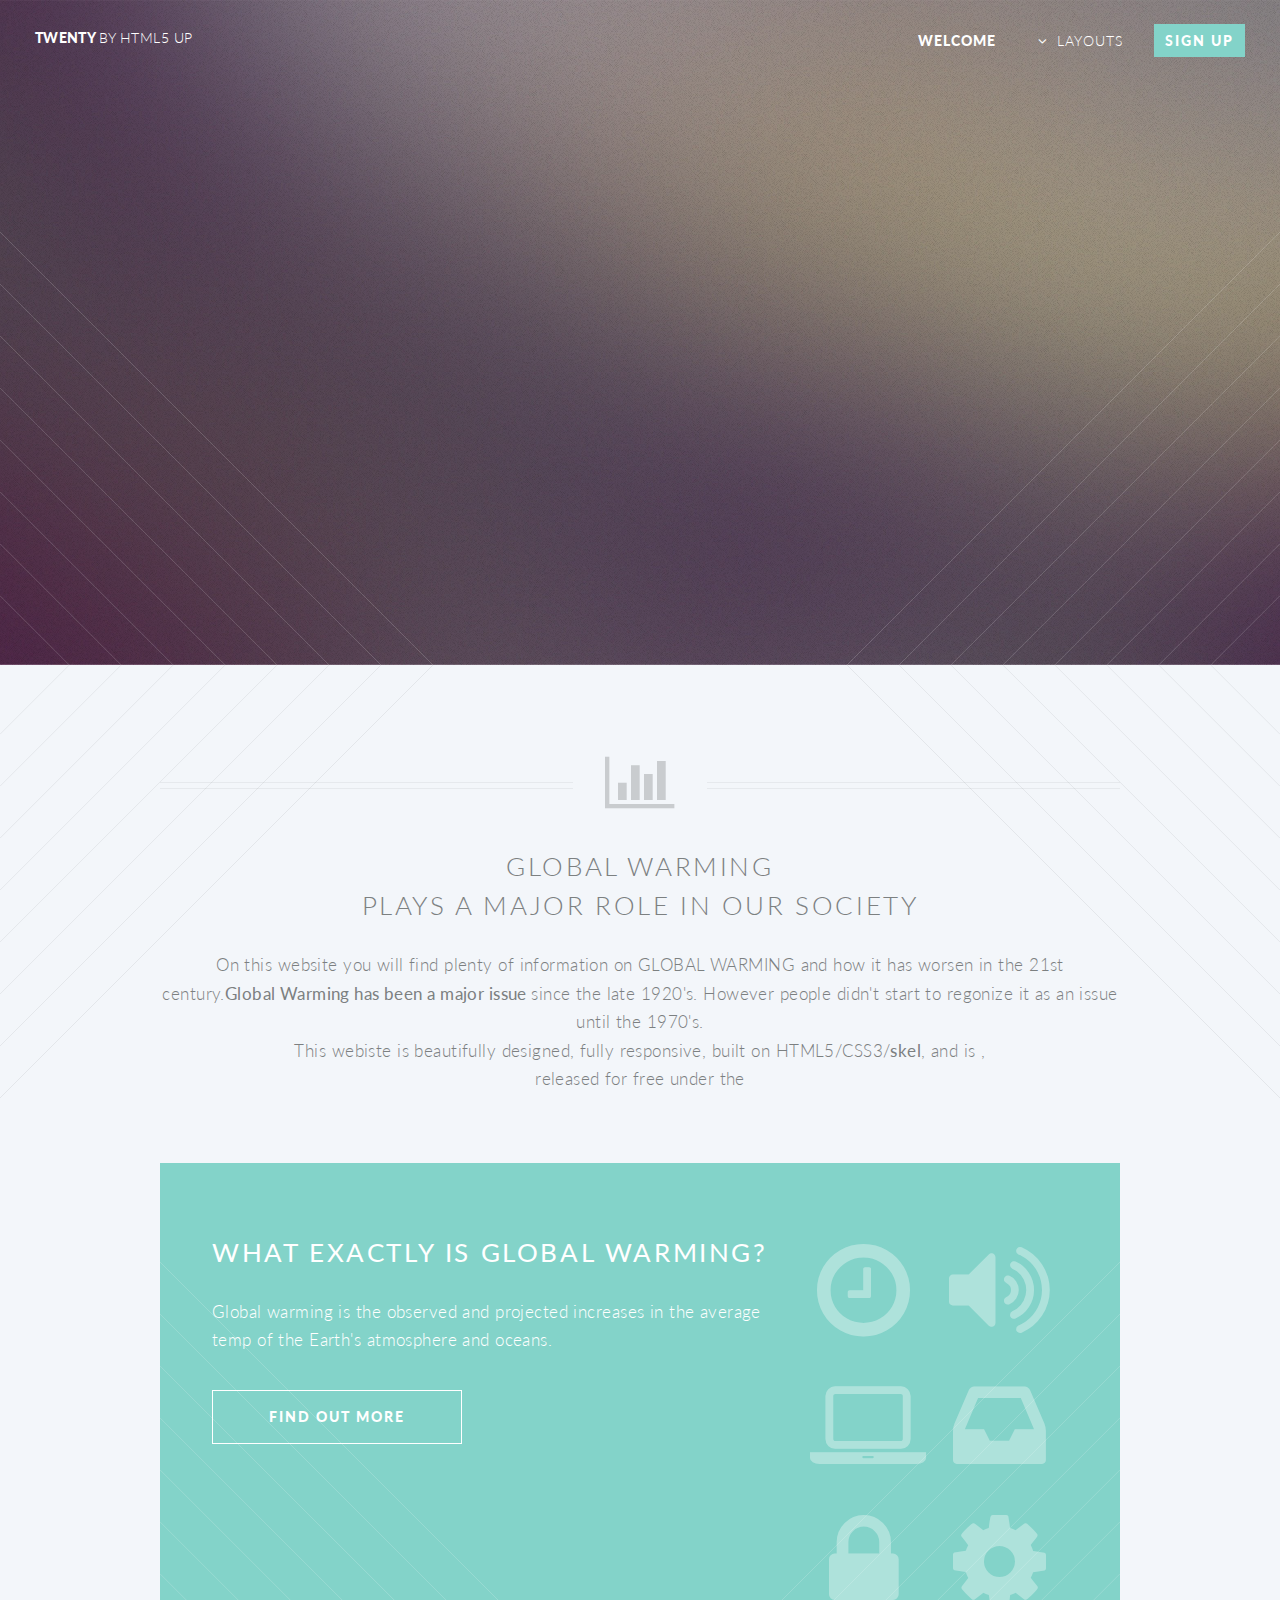
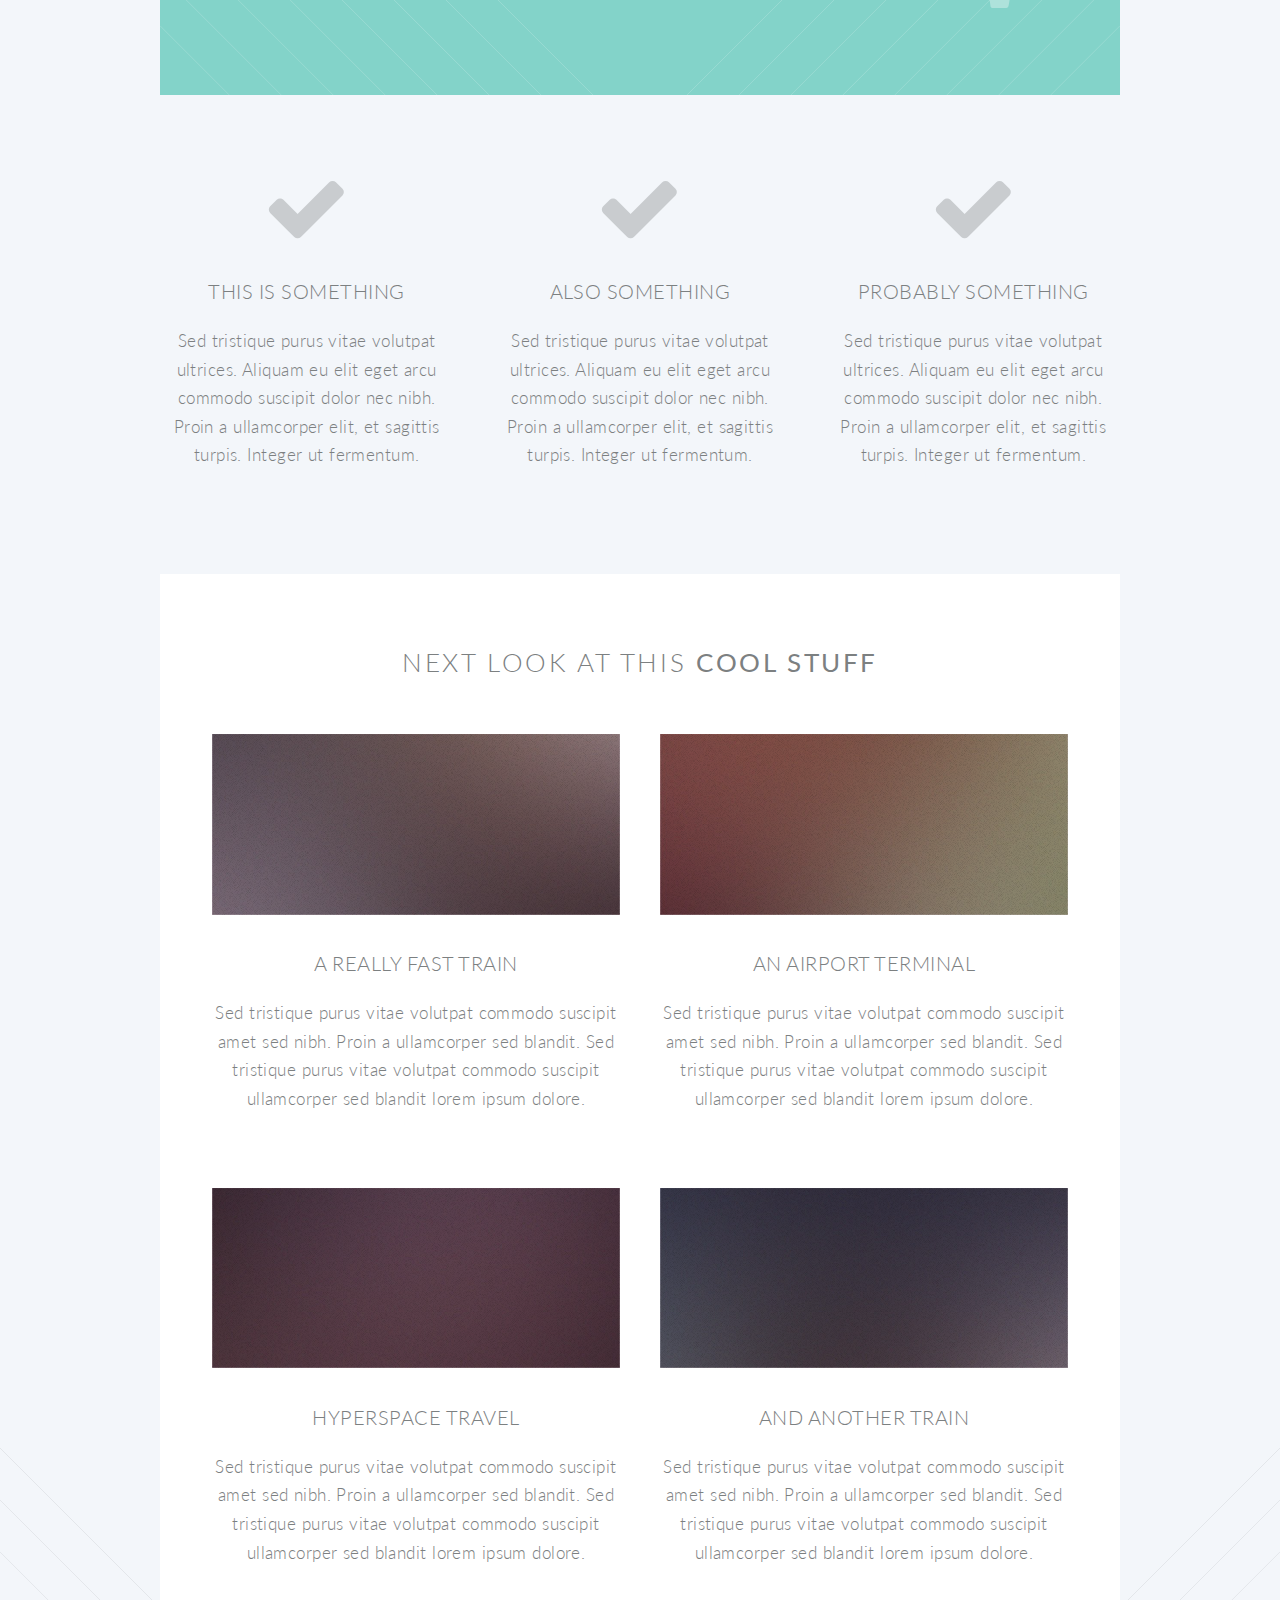
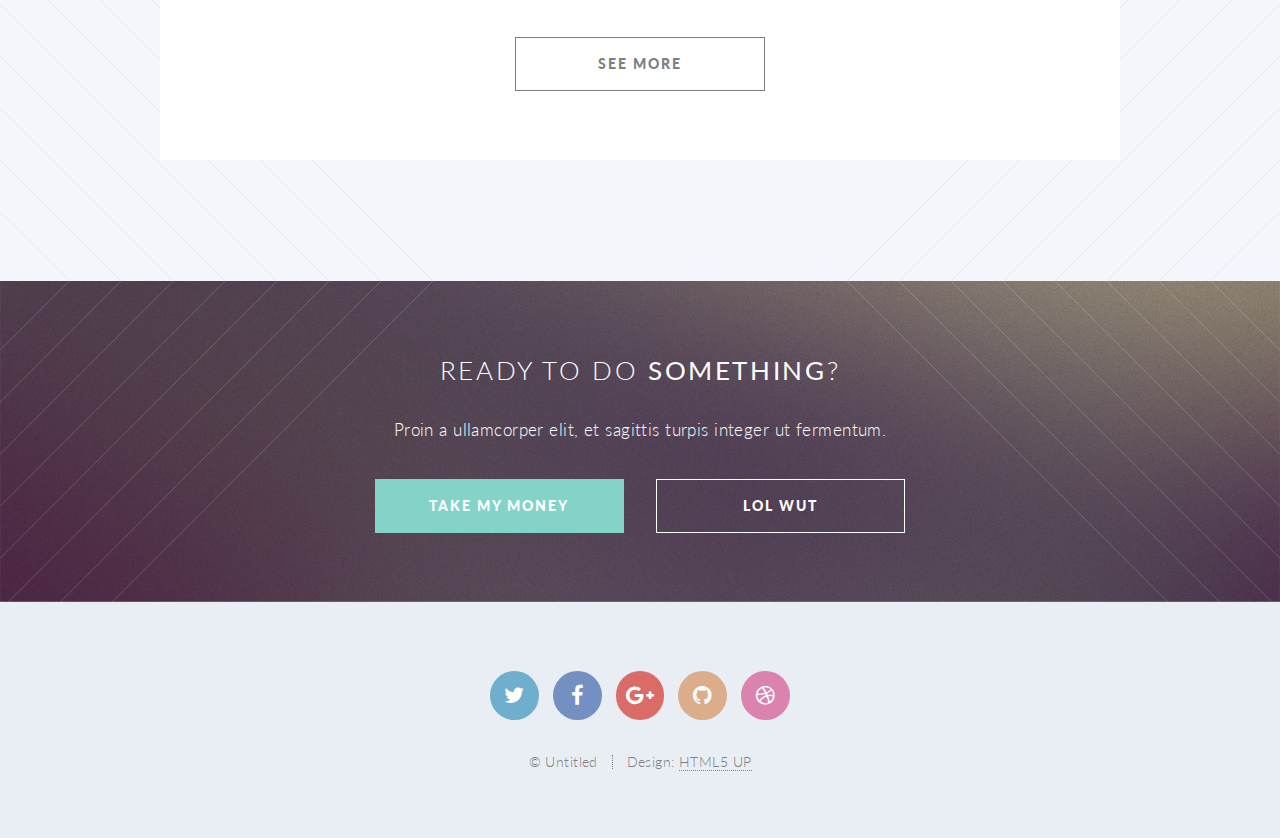
==== commit 20d146f0: "p2" ====
--- a/index.html
+++ b/index.html
@@ -59,7 +59,7 @@
 					<div class="inner">
 
 						<header>
-							<h2>SOCIAL MEDIA AND THE 21ST CENTURY</h2>
+							<h2>GLOBAL WARMING AND THE 21ST CENTURY</h2>
 						</header>
 		<p><!--[-->A WEBSITE<!--]--> <strong><!--[-->BY<!--]--></strong>, <!--[-->JAMILA CUMMINGS<!--]-->
 						<br />
@@ -81,10 +81,14 @@
 
 					<header class="special container">
 						<span class="icon fa-bar-chart-o"></span>
-						<h2><!--[-->SOCIAL MEDIA<!--]--> 
-						<br />
-						<!--[--> AND TECHNOLOGY PLAY A MAJOR ROLE IN OUR SOCIETY<!--]--></h2>
-						<p><!--[-->On this website you will find plenty of information on social media and technology.<strong>Technologoy and Social Media </strong> is a huge influence on modern society.<!--]-->
+						<h2><!--[-->GLOBAL WARMING<!--]-->
+						<br />
+						<!--[--> PLAYS A MAJOR ROLE IN OUR SOCIETY<!--]--></h2>
+						<p><!--[-->On this website you will find plenty of information on GLOBAL WARMING
+							and how it has worsen in
+							the 21st century.<strong>Global Warming has been a major issue
+							 </strong> since the late 1920's. However people didn't start to
+							regonize it as an issue until the 1970's.<!--]-->
 						<br />
 						<!--[-->This webiste is beautifully designed, fully responsive, built on HTML5/CSS3/<strong>skel</strong>,<!--]-->
 						<!--[-->and is ,<!--]-->
@@ -98,12 +102,15 @@
 								<div class="8u 12u(narrower)">
 
 									<header>
-										<h2><!--[-->Behold the<!--]--> <strong><!--[-->icons<!--]--></strong> <!--[-->that visualize what you’re all about. or just take up space. your call bro.<!--]--></h2>
+										<h2> <strong>What exactly is global warming?  </strong>
+										</h2>
 									</header>
-									<p>Sed tristique purus vitae volutpat ultrices. Aliquam eu elit eget arcu comteger ut fermentum lorem. Lorem ipsum dolor sit amet. Sed tristique purus vitae volutpat ultrices. eu elit eget commodo. Sed tristique purus vitae volutpat ultrices. Aliquam eu elit eget arcu commodo.</p>
+									<p>Global warming is  the observed and projected increases in the
+										average temp of the Earth's atmosphere
+								 and oceans.</p>
 									<footer>
 										<ul class="buttons">
-											<li><a href="#" class="button">Find Out More</a></li>
+											<li><a href="http://www.greenpeace.org/usa/what-we-do/" class="button">Find Out More</a></li>
 										</ul>
 									</footer>
 
@@ -272,6 +279,6 @@
 			<script src="assets/js/util.js"></script>
 			<!--[if lte IE 8]><script src="assets/js/ie/respond.min.js"></script><![endif]-->
 			<script src="assets/js/main.js"></script>
-
+      <script src="final_project.js"></script>
 	</body>
-</html>+</html>
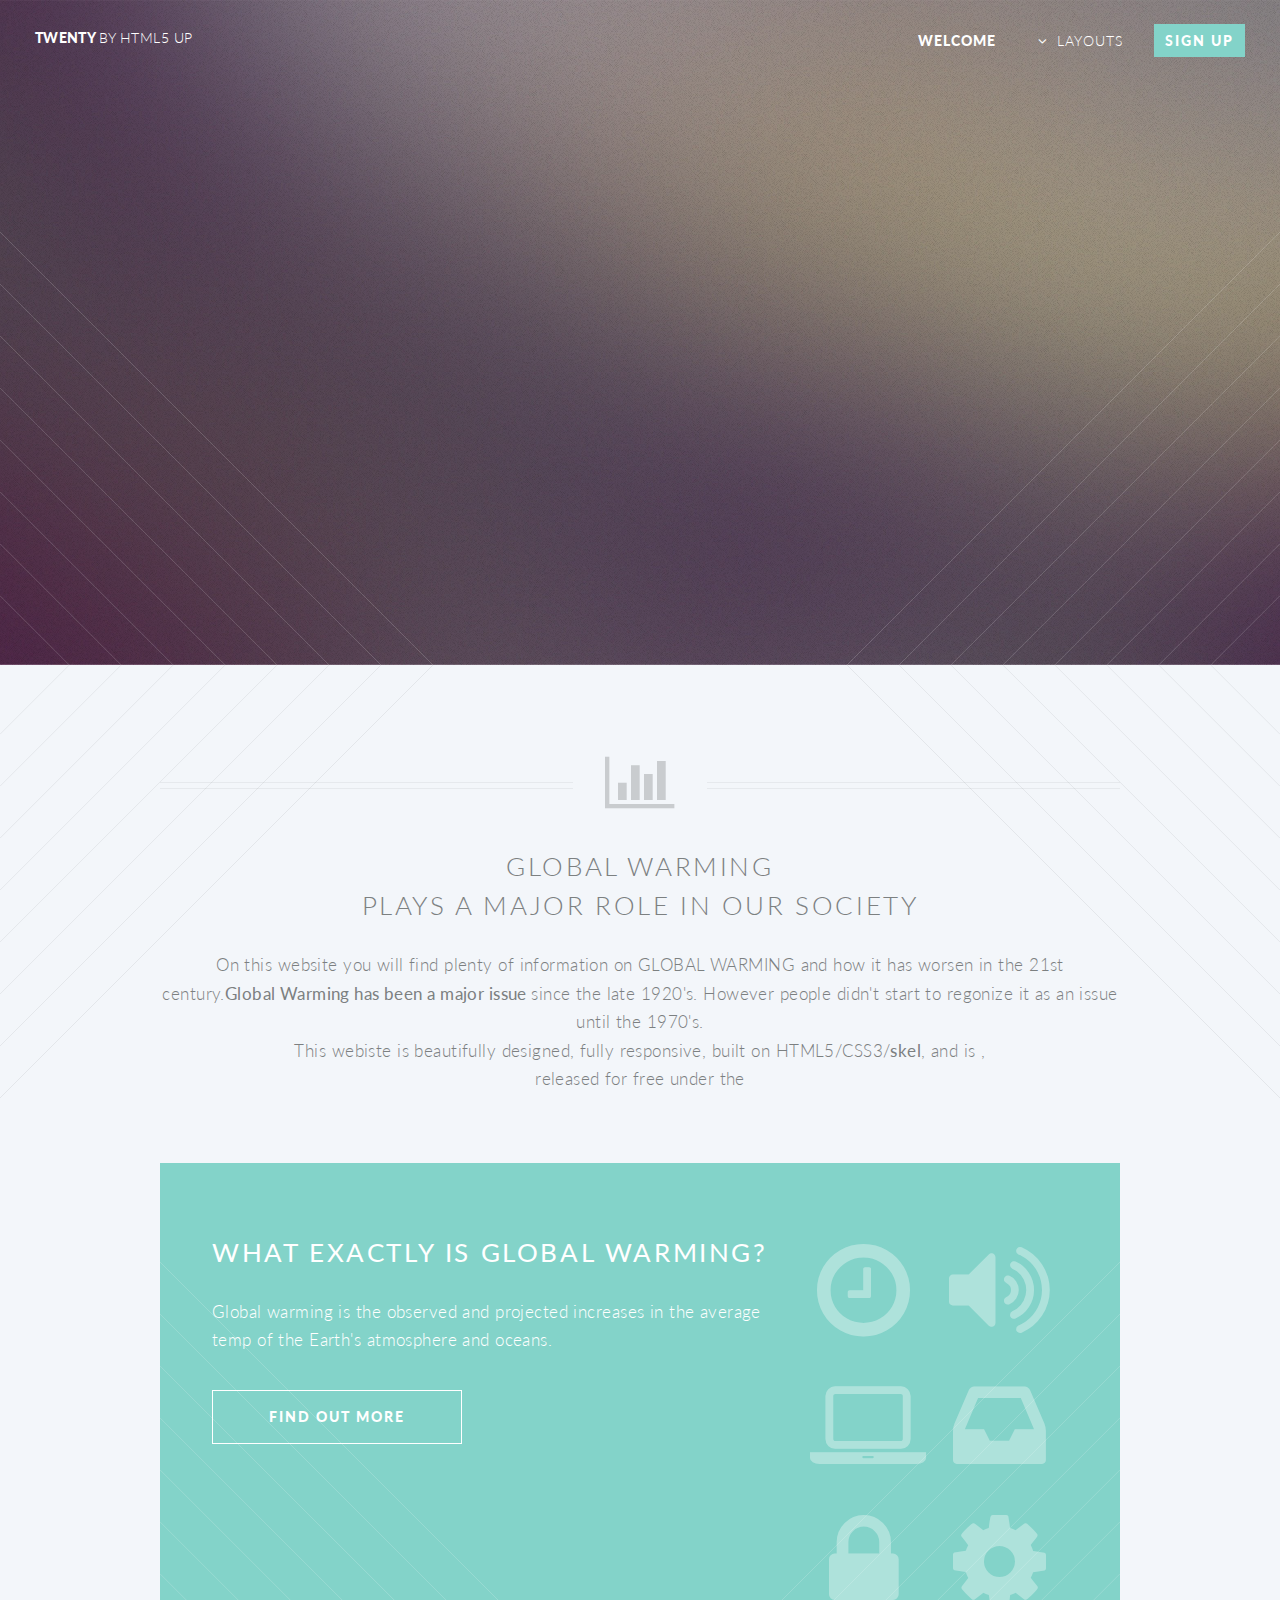
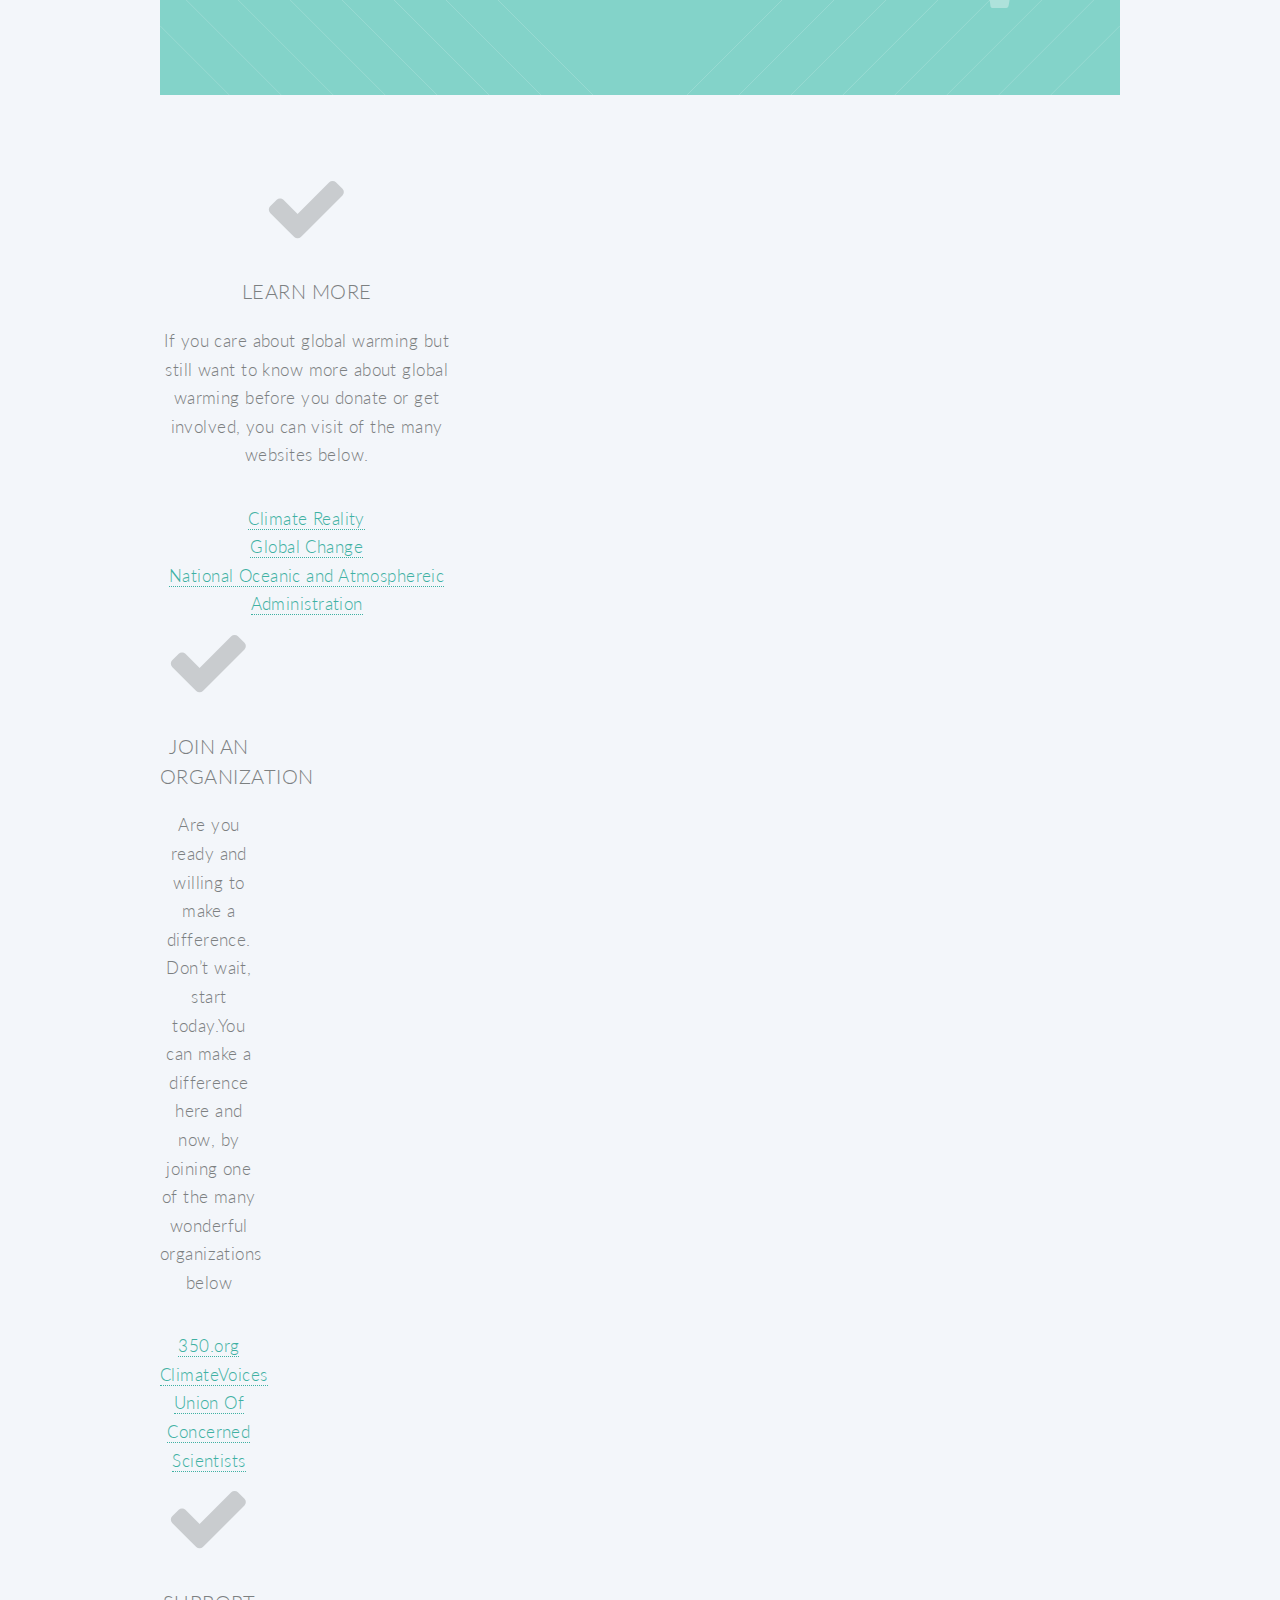
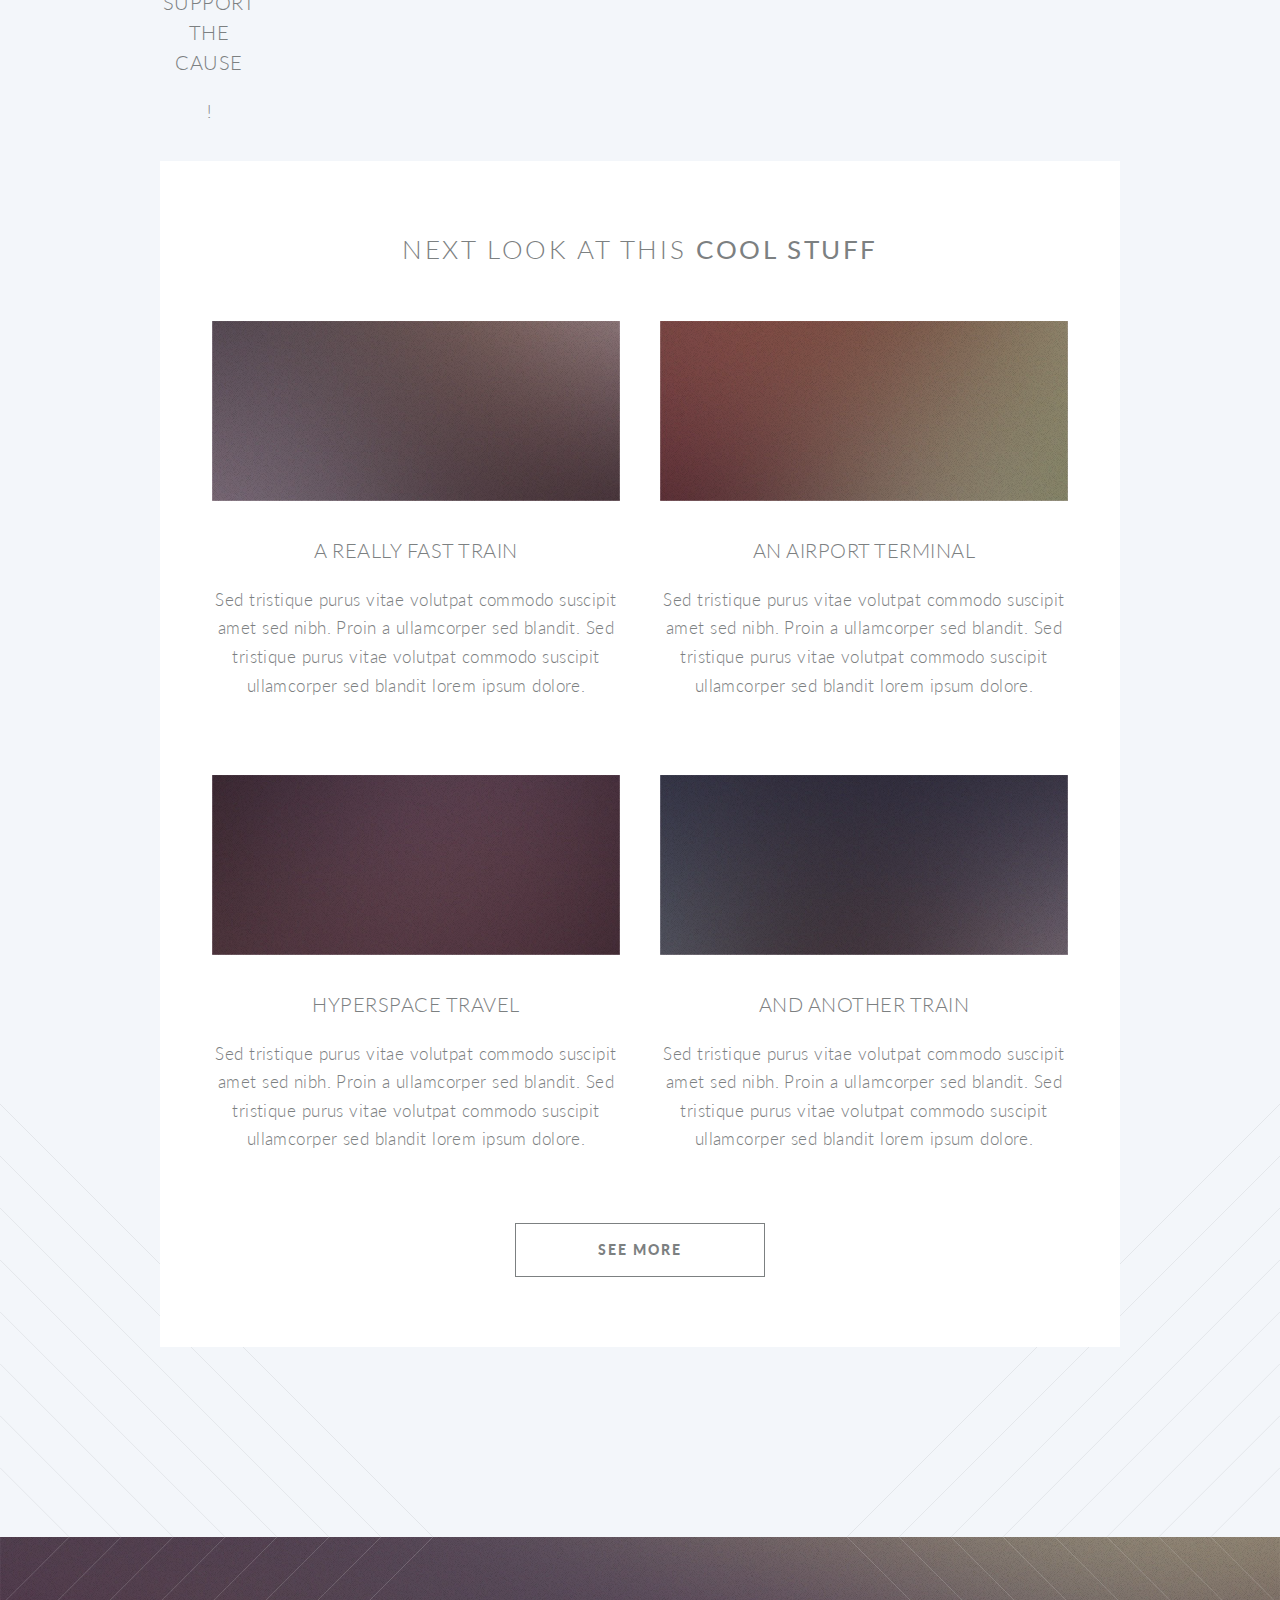
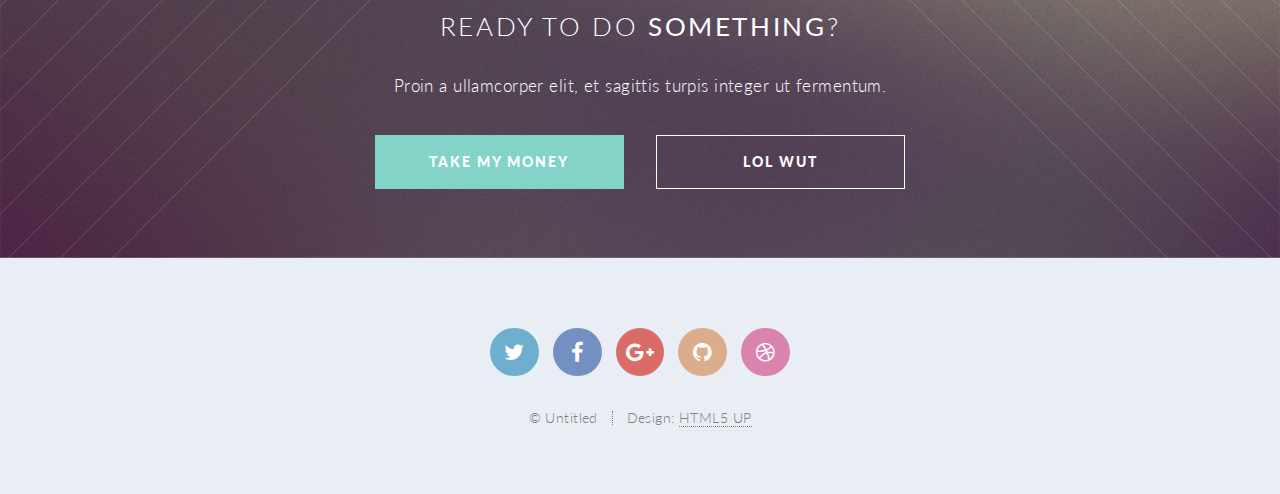
==== commit b72c6e3f: "p3" ====
--- a/index.html
+++ b/index.html
@@ -138,9 +138,17 @@
 									<section>
 										<span class="icon featured fa-check"></span>
 										<header>
-											<h3><!--[-->This is Something<!--]--></h3>
-										</header>
-										<p>Sed tristique purus vitae volutpat ultrices. Aliquam eu elit eget arcu commodo suscipit dolor nec nibh. Proin a ullamcorper elit, et sagittis turpis. Integer ut fermentum.</p>
+											<h3>Learn More</h3>
+										</header>
+										<p>If you care about global warming but still
+											want to know more about global warming before
+											you donate or get involved, you can visit of
+											the many websites below.</p>
+											<div> <a href="https://www.climaterealityproject.org/"<a>
+												Climate Reality </a href>
+											</div> <div> <a href="http://www.globalchange.gov/"<a> Global Change
+											</a href>
+											<div> <a href="https://www.climate.gov/"<a> National Oceanic and Atmosphereic Administration</a href=""
 									</section>
 
 								</div>
@@ -149,9 +157,16 @@
 									<section>
 										<span class="icon featured fa-check"></span>
 										<header>
-											<h3><!--[-->Also Something<!--]--></h3>
-										</header>
-										<p>Sed tristique purus vitae volutpat ultrices. Aliquam eu elit eget arcu commodo suscipit dolor nec nibh. Proin a ullamcorper elit, et sagittis turpis. Integer ut fermentum.</p>
+											<h3>Join an Organization</h3>
+										</header>
+										<p>Are you ready and willing to make a difference.
+											Don’t wait, start today.You can make a difference
+											 here and now, by joining one of the many wonderful
+											 organizations below</p>
+											 <div> <a href="https://350.org/"<a>350.org</a href> </div>
+												<div> <a href="http://climatevoices.org/"<a> ClimateVoices</a href>
+												</div> <div><a href="http://www.ucsusa.org/action-center#.WQoazPnyvIV"<a>
+														 Union Of Concerned Scientists</a href></div>
 									</section>
 
 								</div>
@@ -160,9 +175,9 @@
 									<section>
 										<span class="icon featured fa-check"></span>
 										<header>
-											<h3><!--[-->Probably Something<!--]--></h3>
-										</header>
-										<p>Sed tristique purus vitae volutpat ultrices. Aliquam eu elit eget arcu commodo suscipit dolor nec nibh. Proin a ullamcorper elit, et sagittis turpis. Integer ut fermentum.</p>
+											<h3>SUPPORT THE CAUSE</h3>
+										</header>
+										<p>!</p>
 									</section>
 
 								</div>
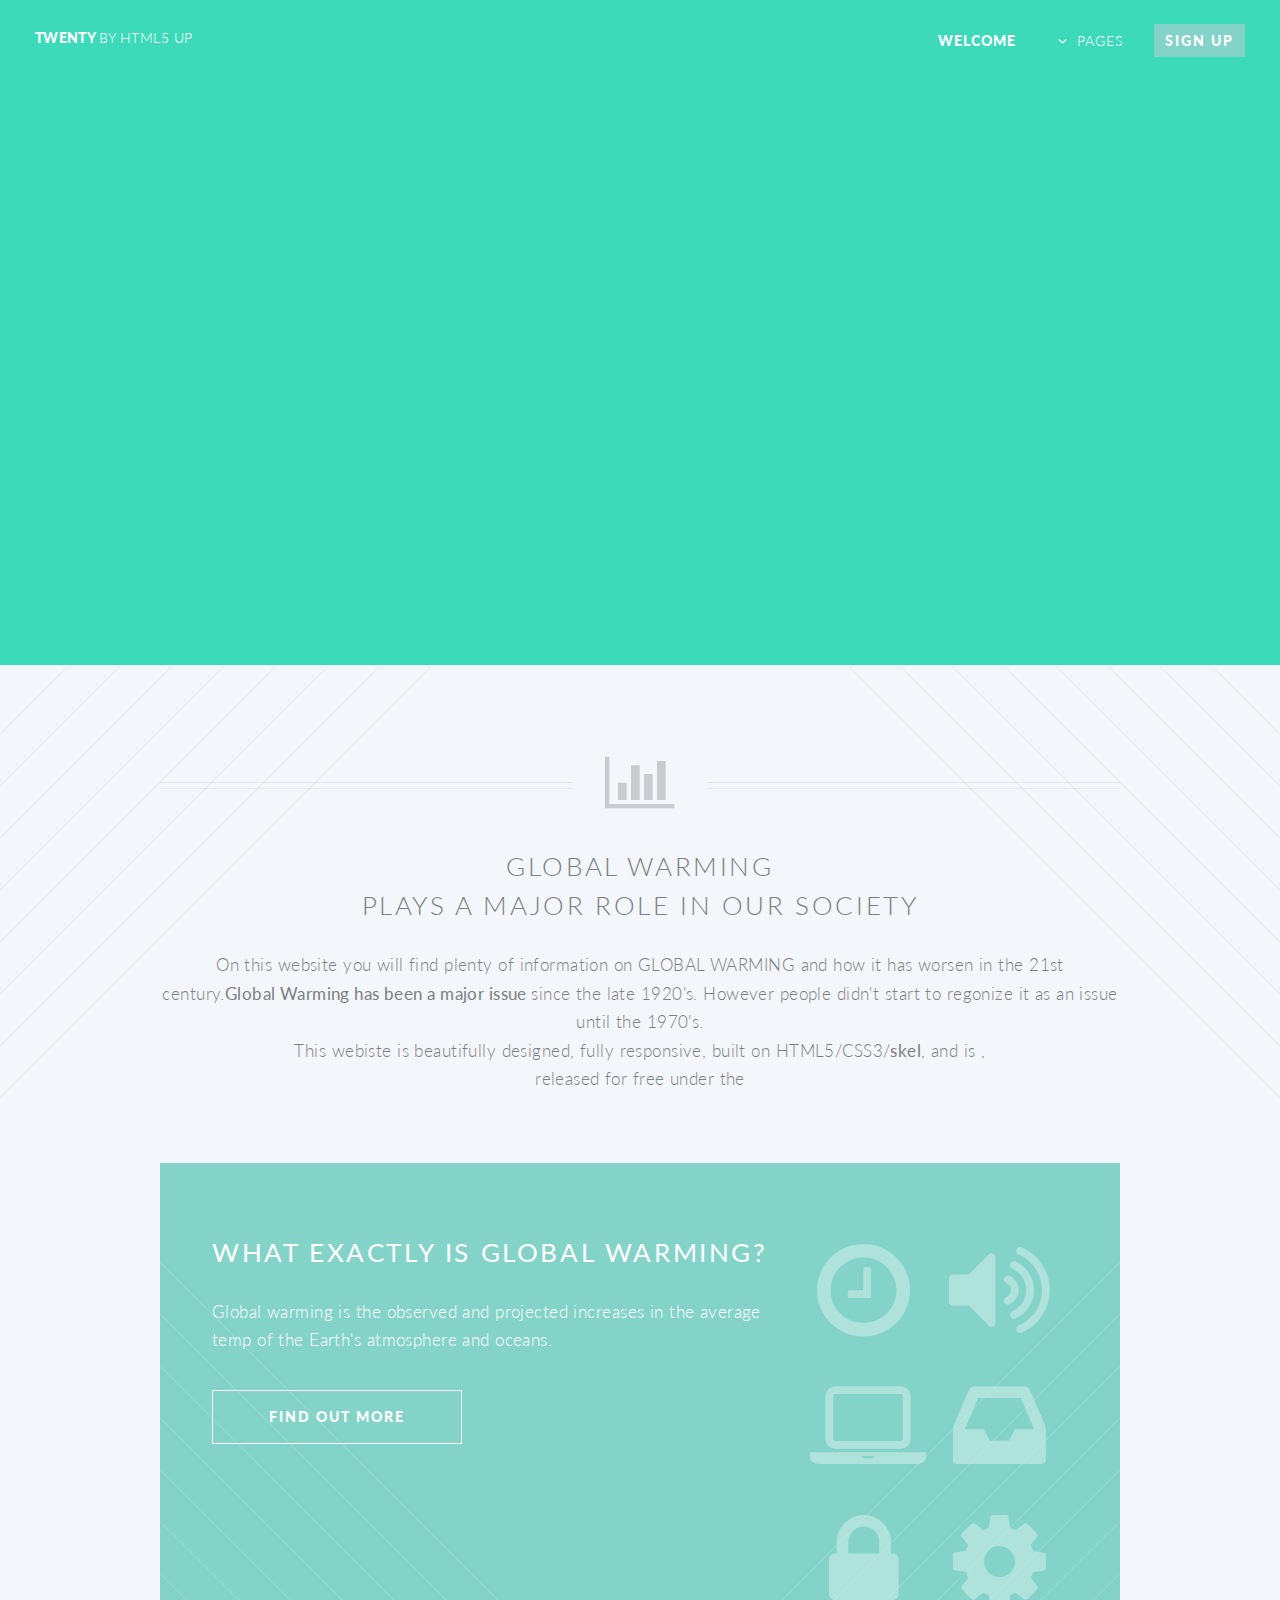
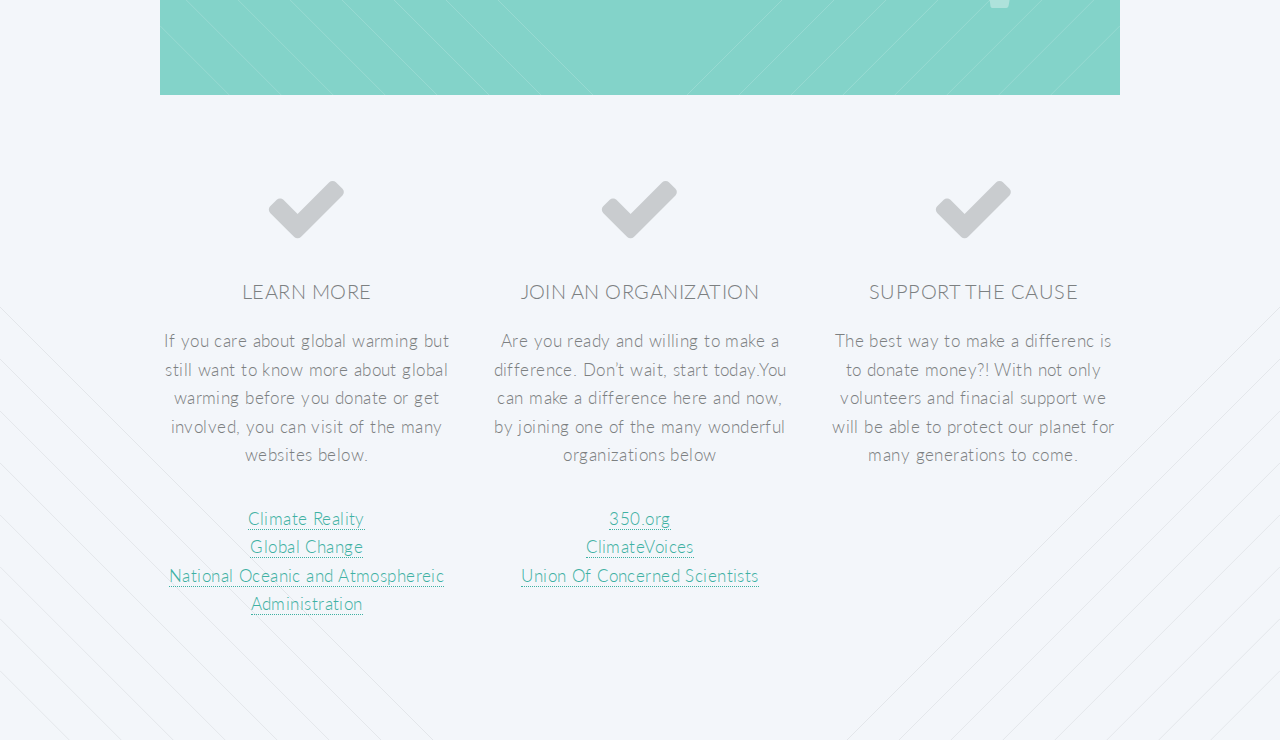
==== commit 8094489d: "p4" ====
--- a/index.html
+++ b/index.html
@@ -24,7 +24,7 @@
 						<ul>
 							<li class="current"><a href="index.html">Welcome</a></li>
 							<li class="submenu">
-								<a href="#">Layouts</a>
+								<a href="#">Pages</a>
 								<ul>
 									<li><a href="left-sidebar.html">Left Sidebar</a></li>
 									<li><a href="right-sidebar.html">Right Sidebar</a></li>
@@ -87,8 +87,7 @@
 						<p><!--[-->On this website you will find plenty of information on GLOBAL WARMING
 							and how it has worsen in
 							the 21st century.<strong>Global Warming has been a major issue
-							 </strong> since the late 1920's. However people didn't start to
-							regonize it as an issue until the 1970's.<!--]-->
+							</strong> since the late 1920's. However people didn't start to	regonize it as an issue until the 1970's.<!--]-->
 						<br />
 						<!--[-->This webiste is beautifully designed, fully responsive, built on HTML5/CSS3/<strong>skel</strong>,<!--]-->
 						<!--[-->and is ,<!--]-->
@@ -148,7 +147,7 @@
 												Climate Reality </a href>
 											</div> <div> <a href="http://www.globalchange.gov/"<a> Global Change
 											</a href>
-											<div> <a href="https://www.climate.gov/"<a> National Oceanic and Atmosphereic Administration</a href=""
+											<div> <a href="https://www.climate.gov/"<a> National Oceanic and Atmosphereic Administration</a href>
 									</section>
 
 								</div>
@@ -177,109 +176,18 @@
 										<header>
 											<h3>SUPPORT THE CAUSE</h3>
 										</header>
-										<p>!</p>
+										<p> The best way to make a differenc
+										is to donate money?! With not only
+									volunteers and finacial support we will be able
+								to protect our planet
+							for many generations to come. </p>
 									</section>
 
 								</div>
 							</div>
 						</section>
 
-					<!-- Three -->
-						<section class="wrapper style3 container special">
-
-							<header class="major">
-								<h2><!--[-->Next look at this<!--]--> <strong><!--[-->cool stuff<!--]--></strong></h2>
-							</header>
-
-							<div class="row">
-								<div class="6u 12u(narrower)">
-
-									<section>
-										<a href="#" class="image featured"><img src="images/pic01.jpg" alt="" /></a>
-										<header>
-											<h3><!--[-->A Really Fast Train<!--]--></h3>
-										</header>
-										<p>Sed tristique purus vitae volutpat commodo suscipit amet sed nibh. Proin a ullamcorper sed blandit. Sed tristique purus vitae volutpat commodo suscipit ullamcorper sed blandit lorem ipsum dolore.</p>
-									</section>
-
-								</div>
-								<div class="6u 12u(narrower)">
-
-									<section>
-										<a href="#" class="image featured"><img src="images/pic02.jpg" alt="" /></a>
-										<header>
-											<h3><!--[-->An Airport Terminal<!--]--></h3>
-										</header>
-										<p>Sed tristique purus vitae volutpat commodo suscipit amet sed nibh. Proin a ullamcorper sed blandit. Sed tristique purus vitae volutpat commodo suscipit ullamcorper sed blandit lorem ipsum dolore.</p>
-									</section>
-
-								</div>
-							</div>
-							<div class="row">
-								<div class="6u 12u(narrower)">
-
-									<section>
-										<a href="#" class="image featured"><img src="images/pic03.jpg" alt="" /></a>
-										<header>
-											<h3><!--[-->Hyperspace Travel<!--]--></h3>
-										</header>
-										<p>Sed tristique purus vitae volutpat commodo suscipit amet sed nibh. Proin a ullamcorper sed blandit. Sed tristique purus vitae volutpat commodo suscipit ullamcorper sed blandit lorem ipsum dolore.</p>
-									</section>
-
-								</div>
-								<div class="6u 12u(narrower)">
-
-									<section>
-										<a href="#" class="image featured"><img src="images/pic04.jpg" alt="" /></a>
-										<header>
-											<h3><!--[-->And Another Train<!--]--></h3>
-										</header>
-										<p>Sed tristique purus vitae volutpat commodo suscipit amet sed nibh. Proin a ullamcorper sed blandit. Sed tristique purus vitae volutpat commodo suscipit ullamcorper sed blandit lorem ipsum dolore.</p>
-									</section>
-
-								</div>
-							</div>
-
-							<footer class="major">
-								<ul class="buttons">
-									<li><a href="#" class="button">See More</a></li>
-								</ul>
-							</footer>
-
-						</section>
-
-				</article>
-
-			<!-- CTA -->
-				<section id="cta">
-
-					<header>
-						<h2><!--[-->Ready to do <strong>something</strong>?<!--]--></h2>
-						<p>Proin a ullamcorper elit, et sagittis turpis integer ut fermentum.</p>
-					</header>
-					<footer>
-						<ul class="buttons">
-							<li><a href="#" class="button special"><!--[-->Take My Money<!--]--></a></li>
-							<li><a href="#" class="button"><!--[-->LOL Wut<!--]--></a></li>
-						</ul>
-					</footer>
-
-				</section>
-
-			<!-- Footer -->
-				<footer id="footer">
-
-					<ul class="icons">
-						<li><a href="#" class="icon circle fa-twitter"><span class="label">Twitter</span></a></li>
-						<li><a href="#" class="icon circle fa-facebook"><span class="label">Facebook</span></a></li>
-						<li><a href="#" class="icon circle fa-google-plus"><span class="label">Google+</span></a></li>
-						<li><a href="#" class="icon circle fa-github"><span class="label">Github</span></a></li>
-						<li><a href="#" class="icon circle fa-dribbble"><span class="label">Dribbble</span></a></li>
-					</ul>
-
-					<ul class="copyright">
-						<li>&copy; Untitled</li><li>Design: <a href="http://html5up.net">HTML5 UP</a></li>
-					</ul>
+
 
 				</footer>
 
--- a/assets/css/main.css
+++ b/assets/css/main.css
@@ -2394,11 +2394,11 @@
 
 	#banner {
 		background-attachment: scroll, scroll, scroll, fixed;
-		background-color: #645862;
-		background-image: url("images/light-bl.svg"), url("images/light-br.svg"), url("images/overlay.png"), url("../../images/banner.jpg");
+filter: progid:DXImageTransform.Microsoft.gradient( startColorstr='#2ea3d1', endColorstr='#ffffff', GradientType=1 );
 		background-position: bottom left, bottom right, top left, top center;
 		background-repeat: no-repeat, no-repeat, repeat, no-repeat;
 		background-size: 25em, 25em, auto, cover;
+		background:#3CDAB9  ;
 		color: #fff;
 		cursor: default;
 		padding: 6em 0;
@@ -3193,4 +3193,4 @@
 				height: 34px;
 			}
 
-	}+	}
--- a/assets/css/ie8.css
+++ b/assets/css/ie8.css
@@ -15,7 +15,7 @@
 /* Banner */
 
 	#banner {
-		background-image: url("../../images/banner.jpg");
+		background-image: url("https://sites.psu.edu/aspsy/files/2017/02/global-warming-27fy95f.jpg";
 		background-repeat: no-repeat;
 		background-size: cover;
 		background-position: auto;
@@ -34,4 +34,4 @@
 		background-size: cover;
 		background-position: auto;
 		-ms-behavior: url("assets/js/ie/backgroundsize.min.htc");
-	}+	}
